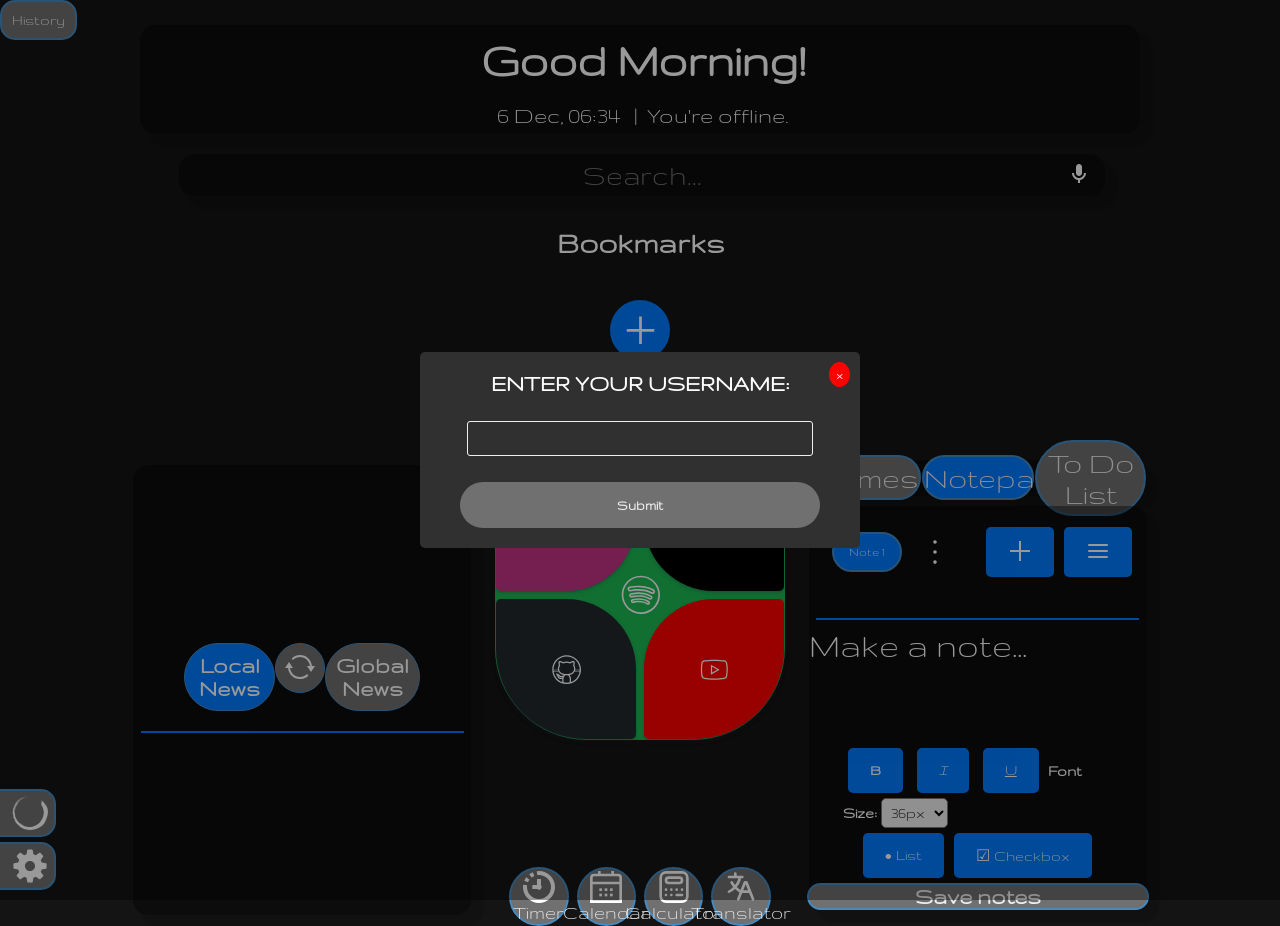
==== index.html @ cc47916b "feat: implement custom cursor configuration" ====
<!DOCTYPE html>
<html lang="en">
  <head>
    <meta charset="UTF-8" />
    <meta name="viewport" content="width=device-width, initial-scale=1.0" />
    <link rel="icon" type="image/x-icon" href="/img/home-favicon.png" />

    <link
      href="https://fonts.googleapis.com/css?family=Gruppo"
      rel="stylesheet"
    />
    <link
      href="https://fonts.googleapis.com/css?family=Chakra Petch"
      rel="stylesheet"
    />
    <link
      rel="stylesheet"
      href="https://cdnjs.cloudflare.com/ajax/libs/font-awesome/4.7.0/css/font-awesome.min.css"
    />

    <link rel="stylesheet" href="/style/style.css" />
    <link rel="stylesheet" href="/style/socialsstyle.css" />
    <link rel="stylesheet" href="/style/bookmarksstyle.css" />
    <link rel="stylesheet" href="style/notepadstyle.css" />
    <link rel="stylesheet" href="/style/settingsstyle.css" />
    <link rel="stylesheet" href="/style/gamestodolist.css">
    <link rel="stylesheet" id="themestylesheet" href="/themes/dark-mode.css" />

    <title>HomePage</title>
  </head>
  <body>
    <button id="recent-tabs-button">History</button>
    <ul id="recent-tabs-list"></ul>
    <!--<div id="particles-js"></div>!-->
    <div id="header-info">
      <div id="headerdiv">
        <h2 class="header" id="nameheader"></h2>
        <h2 class="header" id="greetingsheader"></h2>
      </div>

      <div id="infodiv">
        <div id="datediv">
          <p class="paragraph" id="date"></p>
          <p class="paragraph" id="hour"></p>
        </div>
        <div id="separatordiv">
          <p class="paragraph" id="separatorchar">|</p>
        </div>
        <div id="weatherdiv" class="offline">
          <p class="paragraph" id="temperature"></p>
          <p class="paragraph" id="city"></p>
          <a href="#" id="extendedWeatherLink" target="_blank" title="View Extended Forecast" class="weather-link">
            <svg xmlns="http://www.w3.org/2000/svg" viewBox="0 0 24 24" width="24px" height="24px" class="weather-icon">
              <path d="M13 3l3.293 3.293-7 7 1.414 1.414 7-7L21 11V3z"/>
              <path d="M19 19H5V5h7l-2-2H5c-1.103 0-2 .897-2 2v14c0 1.103.897 2 2 2h14c1.103 0 2-.897 2-2v-5l-2-2v7z"/>
            </svg>
          </a>
        </div>
        <div id="offlinediv" style="display: none">
          <p class="paragraph">You're offline.</p>
        </div>
      </div>
    </div>

    <div id="searchdiv">
      <form id="searchform">
        <input type="text" id="searchinput" placeholder="Search..." autocomplete="off">
        <button type="button" id="voiceSearchBtn" title="Search by voice">
          <svg xmlns="http://www.w3.org/2000/svg" viewBox="0 0 24 24" width="24" height="24">
            <path d="M12 14c1.66 0 3-1.34 3-3V5c0-1.66-1.34-3-3-3S9 3.34 9 5v6c0 1.66 1.34 3 3 3z"/>
            <path d="M17 11c0 2.76-2.24 5-5 5s-5-2.24-5-5H5c0 3.53 2.61 6.43 6 6.92V21h2v-3.08c3.39-.49 6-3.39 6-6.92h-2z"/>
          </svg>
        </button>
      </form>
    </div>

    <div id="bookmarksdiv" class="offline">
      <h1>Bookmarks</h1>
      <div id="bookmark-list"></div>

      <button id="add-button">
        <svg
          xmlns="http://www.w3.org/2000/svg"
          x="0px"
          y="0px"
          viewBox="0 0 24 24"
        >
          <path
            d="M 11 2 L 11 11 L 2 11 L 2 13 L 11 13 L 11 22 L 13 22 L 13 13 L 22 13 L 22 11 L 13 11 L 13 2 Z"
          ></path>
        </svg>
      </button>
    </div>

    <div id="content">
      <div id="allnews" class="offline">
        <div id="newsselection">
          <label id="localNewsLabel">
            <input
              value="value-1"
              name="value-radio"
              id="value-1"
              type="radio"
            />
            <span>Local News</span>
          </label>
          <button id="refreshNewsBtn">
            <svg
              xmlns="http://www.w3.org/2000/svg"
              x="0px"
              y="0px"
              width="30"
              height="30"
              viewBox="0 0 30 30"
            >
              <use xlink:href="/svg/newssvg/refresh.svg#refresh"></use>
            </svg>
          </button>
          <label id="globalNewsLabel">
            <input
              value="value-2"
              name="value-radio"
              id="value-2"
              type="radio"
            />
            <span>Global News</span>
          </label>
        </div>
        <hr />
        <div class="newsdivs" id="newsdiv"></div>
        <div class="newsdivs" id="worldnewsdiv"></div>
      </div>

      <div id="socials-apps">
        <div id="socialsdiv" class="offline">
          <div class="up">
            <button class="card1" id="card1" title="Instagram">
              <svg
                xmlns="http://www.w3.org/2000/svg"
                viewBox="0,0,48,48"
                width="30px"
                height="30px"
                class="instagram"
              >
                <use xlink:href="/svg/socialsvg/instagram.svg#instagram" />
              </svg>
            </button>
            <button class="card2" id="card2" title="Twitter">
              <svg
                xmlns="http://www.w3.org/2000/svg"
                xmlns:xlink="http://www.w3.org/1999/xlink"
                id="Layer_1"
                viewBox="0 0 24 24"
                width="30px"
                height="30px"
                class="twitter"
              >
                <use xlink:href="/svg/socialsvg/twitter.svg#twitter" />
              </svg>
            </button>
          </div>

          <button class="centerCard" id="centerCard" title="Spotify">
            <svg
              xmlns="http://www.w3.org/2000/svg"
              x="0px"
              y="0px"
              width="40px"
              height="40px"
              viewBox="0 0 50 50"
              class="spotify"
            >
              <use xlink:href="/svg/socialsvg/spotify.svg#spotify" />
            </svg>
          </button>

          <div class="down">
            <button class="card3" id="card3" title="Github">
              <svg
                xmlns="http://www.w3.org/2000/svg"
                viewBox="0 0 48 48"
                width="30px"
                height="30px"
                class="github"
              >
                <use xlink:href="/svg/socialsvg/github.svg#github" />
              </svg>
            </button>
            <button class="card4" id="card4" title="Youtube">
              <svg
                height="30px"
                width="30px"
                viewBox="0 0 48 48"
                xmlns="http://www.w3.org/2000/svg"
                class="youtube"
              >
                <use xlink:href="/svg/socialsvg/youtube.svg#youtube" />
              </svg>
            </button>
          </div>
        </div>

        <div id="appsdiv">
          <button id="timerBtn" title="Timer" class="appbutton">
            <svg
              height="32px"
              width="32px"
              xmlns="http://www.w3.org/2000/svg"
              viewBox="0 0 24 24"
              class="appsvg"
            >
              <use xlink:href="/svg/appsvg/timer.svg#timer" />
            </svg>
            Timer
          </button>
          <button id="calendarBtn" title="Calendar" class="appbutton">
            <svg
              height="32px"
              width="32px"
              xmlns="http://www.w3.org/2000/svg"
              viewBox="0 0 24 24"
              class="appsvg"
            >
              <use xlink:href="/svg/appsvg/calendar.svg#calendar" />
            </svg>
            Calendar
          </button>
          <button id="calculatorBtn" title="Calculator" class="appbutton">
            <svg
              height="32px"
              width="32px"
              xmlns="http://www.w3.org/2000/svg"
              viewBox="0 0 24 24"
              class="appsvg"
            >
              <use xlink:href="/svg/appsvg/calculator.svg#calculator" />
            </svg>
            Calculator
          </button>
          <button
            id="translatorBtn"
            title="Translator"
            class="appbutton offline"
          >
            <svg
              height="32px"
              width="32px"
              xmlns="http://www.w3.org/2000/svg"
              xmlns:xlink="http://www.w3.org/1999/xlink"
              viewBox="0 0 48 48"
              class="appsvg"
            >
              <use xlink:href="/svg/appsvg/translator.svg#translator" />
            </svg>
            Translator
          </button>
        </div>
      </div>

      <div id="gamesnotepadtodolist">
        <div id="navbar">
          <button id="nav-games-btn" class="button">Games</button>
          <button id="nav-notepad-btn" class="button">Notepad</button>
          <button id="nav-todolist-btn" class="button">To Do List</button>
        </div>

  <!-- Notepad Section (visible by default) -->
  <div id="notepaddiv">
    <div id="notepad-navbar">
      <div id="note-list"></div>
      <button id="add-note-btn">
        <svg
          xmlns="http://www.w3.org/2000/svg"
          x="0px"
          y="0px"
          viewBox="0 0 24 24"
          width="24"
          height="24"
        >
          <path
            d="M 11 2 L 11 11 L 2 11 L 2 13 L 11 13 L 11 22 L 13 22 L 13 13 L 22 13 L 22 11 L 13 11 L 13 2 Z"
          ></path>
        </svg>
      </button>
    </div>
    <hr />
    <div id="notepadarea" contenteditable="true" data-placeholder="Make a note..."></div>
    <div id="editor-buttons">
      <div id="basic-text-editor">
        <button id="notepadboldbtn"><strong>B</strong></button>
        <button id="notepaditalicbtn"><em>I</em></button>
        <button id="notepadunderlinebtn"><u>U</u></button>
        <label for="fontSize">Font Size:</label>
        <select id="fontSize">
          <option value="16px">16px</option>
          <option value="20px">20px</option>
          <option value="24px">24px</option>
          <option value="28px">28px</option>
          <option selected value="36px">36px</option>
          <option value="48px">48px</option>
        </select>
      </div>
      <div id="advanced-text-editor">
        <button id="notepadlistbtn">&#8226; List</button>
        <button id="notepadcheckbtn">☑ Checkbox</button>
      </div>
    </div>
    <div id="savenotesbtn">
      <div class="loader-container">
        <div class="loader"></div>
        <span>Save notes</span>
      </div>
    </div>
  </div>

  <!-- Game Section (hidden by default) -->
  <div id="gameselectdiv" style="display: none;">
    <h1>Games</h1>
    <div id="gameiconsgrid">
      <div class="gameicon" style="background-color: red; padding: 20px;">Game 1</div>
      <div class="gameicon" style="background-color: green; padding: 20px;">Game 2</div>
      <div class="gameicon" style="background-color: blue; padding: 20px;">Game 3</div>
      <div class="gameicon" style="background-color: yellow; padding: 20px;">Game 4</div>
    </div>
    <!-- <a href="steam://run/670290">Launch Dota 2</a> -->
  </div>

  <!-- To-Do List Section (hidden by default) -->
  <div id="todolistdiv" style="display: none;">
    <div id="todolistnav">
        <!-- Select to choose between lists -->
        <select id="listSelector"></select>
        <!-- Button to add a new list -->
        <button id="addListBtn">
          <svg xmlns="http://www.w3.org/2000/svg" x="0px" y="0px" viewBox="0 0 24 24" width="24" height="24">
            <path d="M 11 2 L 11 11 L 2 11 L 2 13 L 11 13 L 11 22 L 13 22 L 13 13 L 22 13 L 22 11 L 13 11 L 13 2 Z"></path>
          </svg>
        </button>
        <!-- Button to reorder lists -->
        <button id="reorderListBtn" class="reorder-btn">
          <svg xmlns="http://www.w3.org/2000/svg" width="24" height="24" viewBox="0 0 24 24" fill="none" stroke="currentColor" stroke-width="2" stroke-linecap="round" stroke-linejoin="round">
            <line x1="3" y1="12" x2="21" y2="12"></line>
            <line x1="3" y1="6" x2="21" y2="6"></line>
            <line x1="3" y1="18" x2="21" y2="18"></line>
          </svg>
        </button>
        <!-- Button to open list settings -->
        <button id="todoSettingsBtn">
          <svg viewBox="0 0 256 256" xmlns="http://www.w3.org/2000/svg" width="24" height="24">
            <path d="M140,128a12,12,0,1,1-12-12A12,12,0,0,1,140,128ZM128,72a12,12,0,1,0-12-12A12,12,0,0,0,128,72Zm0,112a12,12,0,1,0,12,12A12,12,0,0,0,128,184Z"></path>
          </svg>
        </button> 
    </div>
    <hr>
    <!-- Editable To-Do list -->
    <div id="todolist">
        <ul contenteditable="true" data-placeholder="Type a task and press Enter"></ul>
    </div>
    <!-- Button to save list to localStorage -->
    <button id="saveBtn">Save List</button>
  </div>
      </div>

    <div id="footer">
      <button id="settingsBtn">
        <a>Settings</a>
        <svg
          xmlns="http://www.w3.org/2000/svg"
          x="0px"
          y="0px"
          width="36px"
          height="36px"
          viewBox="0 0 50 50"
          class="settingssvg"
        >
          <use xlink:href="/svg/settingssvg/settings.svg#settings" />
        </svg>
      </button>

      <button id="focusmodeBtn">
        <a>Focus Mode</a>
        <svg
          xmlns="http://www.w3.org/2000/svg"
          width="36px"
          height="36px"
          viewBox="0 0 335.522 335.522"
          class="settingssvg"
        >
          <use xlink:href="/svg/settingssvg/zen.svg#zen" />
        </svg>
      </button>
    </div>



    <div id="socialsSitesList" style="display: none;">
      <h2>Choose a site</h2>
      <ul></ul>
    </div>
    <!--<script src="/cdn/particles.min.js"></script>
    <script src="/cdn/particles.js"></script>!-->

    <script src="/script/marked.min.js"></script>
    <script src="/winbox/winbox.bundle.min.js"></script>

    
    <script src="/script/settings.js"></script>
    <script src="script/background.js"></script>
    <script src="/script/offline.js"></script>
    <script src="/script/voice-search.js"></script>
    <script src="/script/date.js"></script>
    <script class="offlineScript" src="/script/weather.js"></script>
    <script src="/script/user.js"></script>
    <script class="offlineScript" src="/script/news.js"></script>
    <script src="/script/news-cat-change.js"></script>
    <script src="/script/socials.js"></script>
    <script src="/script/bookmarks.js"></script>
    <script src="/script/notepad.js"></script>
    <script src="/script/notepad-text-editor.js"></script>
    <script src="/script/gamesnotepadtodolist.js"></script>
    <script src="/script/backup.js"></script>
    <script src="/script/iframes.js"></script>
    <script src="/script/themes.js"></script>
    <script src="/script/focus/on.js"></script>
    <script src="/script/history.js"></script>
    <script src="/script/cursor.js"></script>

    
  </body>
</html>
---- style/style.css ----
body {
  margin: 0;
  display: flex;
  justify-content: center;
  align-items: center;
  flex-direction: column;
  width: 100%;
  height: 100%;
}

#particles-js {
  position: fixed;
  top: 0;
  left: 0;
  width: 100%;
  height: 100%;
  z-index: -1;
}

#recent-tabs-button {
  cursor: pointer;
  position: absolute;
  top: 0;
  left: 0;
  border: none;
  outline: none;
  padding: 10px;
  font-size: 16px;
  border-radius: 15px;
}

#recent-tabs-list {
  display: flex;
  flex-direction: column;
  gap: 10px;
  width: 18%;
  word-wrap: break-word;
  font-size: 24px;
  position: absolute;
  top: 40px;
  left: 0;
  list-style-type: none;
  padding: 0;
  margin: 15px;
  z-index: 9999;
}

#headerdiv {
  margin: 10px;
  display: flex;
  justify-content: center;
  align-items: center;
}

.header {
  font-size: 3rem;
  margin: 3px;
}

#username-modal {
  position: fixed;
  top: 0;
  left: 0;
  width: 100%;
  height: 100%;
  display: flex;
  justify-content: center;
  align-items: center;
  z-index: 9999;
  display: none;
}

#username-form-container {
  display: flex;
  flex-direction: column;
  justify-content: center;
  align-items: center;
  width: 80%;
  max-width: 400px;
  padding: 20px;
  border-radius: 5px;
  text-align: center;
  position: relative;
  box-shadow: none;
}

#username-form-container form {
  display: flex;
  justify-content: center;
  align-items: center;
  flex-direction: column;
  row-gap: 1rem;
  width: 90%;
}

#username-form-container input[type="text"] {
  outline: none;
  border: none;
  margin: 10px;
  width: 90%;
  padding: 10px;
  border-radius: 3px;
}

#username-form-container label {
  font-size: 1.5rem;
  text-transform: uppercase;
}

#username-close-button {
  position: absolute;
  top: 10px;
  right: 10px;
  font-size: 24px;
  cursor: pointer;
  border: none;
  border-radius: 50%;
}

#username-form #username-submit-button {
  padding: 1rem 0.75rem;
  width: 100%;
  display: flex;
  align-items: center;
  justify-content: center;
  gap: 0.5rem;
  border-radius: 3rem;
  border: none;
  cursor: pointer;
  transition: all 300ms;
  font-weight: 600;
  font-size: 0.9rem;
}

#username-form #username-submit-button:hover {
  cursor: pointer;
  transition: 0.5s ease;
}

#infodiv {
  display: flex;
  justify-content: center;
  align-items: center;
}

#datediv {
  display: flex;
  justify-content: center;
  align-items: center;
  margin: 5px;
}

#separatordiv {
  display: flex;
  justify-content: center;
  align-items: center;
  margin: 5px;
}

#weatherdiv {
  display: flex;
  justify-content: center;
  align-items: center;
  margin: 5px;
}

.paragraph {
  margin: 2px;
  font-size: 1.5rem;
}

.weather-link {
  display: inline-flex;
  align-items: center;
  justify-content: center;
  width: 30px;
  height: 30px;
  margin-left: 10px;
  border-radius: 50%;
  transition: background-color 0.3s ease;
}

.weather-link:hover {
  background-color: rgba(255, 255, 255, 0.2);
}

#header-info {
  min-width: 1000px;
  border-radius: 15px;
  margin-top: 25px;
}

#searchdiv {
  display: flex;
  justify-content: center;
  align-items: center;
  margin-top: 20px;
  width: 80%;
}

#searchform {
  position: relative;
  width: 90%;
  max-width: 1000px;
}

#searchinput {
  width: 100%;
  border: none;
  border-radius: 15px;
  height: 5vh;
  max-height: 40px;
  font-size: 30px;
  text-align: center;
  transition: all 0.3s ease;
  box-shadow: 0 2px 5px rgba(0, 0, 0, 0.1);
}

#searchinput:focus {
  outline: none;
  box-shadow: 0 4px 10px rgba(0, 0, 0, 0.1);
}

#voiceSearchBtn {
  position: absolute;
  right: 10px;
  top: 50%;
  transform: translateY(-50%);
  background: none;
  border: none;
  cursor: pointer;
  padding: 0;
  z-index: 1;
  transition: all 0.3s ease;
}

#voiceSearchBtn svg {
  transition: fill 0.3s ease;
  width: 24px;
  height: 24px;
}

#voiceSearchBtn:hover svg {
  transform: scale(1.1);
}

#voiceSearchBtn.listening svg {
  fill: #ff4081;
  animation: pulse 1.5s infinite;
}

@keyframes pulse {
  0% {
    transform: scale(1);
  }
  50% {
    transform: scale(1.1);
  }
  100% {
    transform: scale(1);
  }
}

@media (max-width: 768px) {
  #searchinput {
    font-size: 20px;
    padding: 8px 40px 8px 15px;
  }

  #voiceSearchBtn svg {
    width: 20px;
    height: 20px;
  }
}

#bookmarksdiv {
  margin-top: 10px;
  width: 60vw;
  display: flex;
  justify-content: center;
  align-items: center;
  flex-direction: column;
}

#allnews {
  display: flex;
  flex-direction: column;
  justify-content: center;
  align-items: center;
  border-radius: 15px;
  margin-top: 10px;
  height: 100%;
  width: 33%;
}

#newsselection {
  display: flex;
  justify-content: space-between;
  font-size: 1.5rem;
  width: 70%;
  padding-top: 15px;
}

#newsselection label {
  flex: 1;
  text-align: center;
  padding: 10px;
  cursor: pointer;
  position: relative;
  transition: background-color 0.3s ease;
  border-radius: 50px;
}

#newsselection input[type="radio"] {
  display: none;
}

#refreshNewsBtn {
  width: 50px;
  height: 50px;
  border-radius: 50px;
  cursor: pointer;
  outline: none;
  border: none;
}

#worldnewsdiv {
  display: none;
}

.newsdivs {
  flex-direction: column;
  justify-content: flex-start;
  align-items: flex-start;
  margin-top: 10px;
  width: 100%;
  overflow-y: auto;
  --sb-size: 10px;
}

.newsdivs::-webkit-scrollbar {
  width: var(--sb-size);
}

.newsdivs::-webkit-scrollbar-track {
  border-radius: 10px;
}

.newsdivs::-webkit-scrollbar-thumb {
  border-radius: 10px;
}

.newstile {
  width: 100%;
  transition: background-color 0.3s ease;
  display: flex;
  justify-content: flex-start;
  align-items: flex-start;
  flex-direction: column;
  margin-top: 2px;
  margin-bottom: 2px;
}

.newstile a {
  text-decoration: none;
  text-wrap: wrap;
  padding-left: 15px;
  padding-right: 15px;
}

.articleImg {
  width: 50%;
  height: auto;
  float: left;
  margin-right: 5px;
  margin-bottom: 5px;
  padding-left: 15px;
}

hr {
  margin-top: 20px;
  width: 95%;
}

#content {
  margin-top: 5rem;
  display: flex;
  justify-content: center;
  align-items: center;
  height: 50vh;
  width: 80vw;
}

#socials-apps {
  display: flex;
  flex-direction: column;
  justify-content: center;
  align-items: center;
  height: 100%;
  width: 33%;
}

#socialsdiv {
  display: flex;
  flex-direction: column;
  justify-content: center;
  align-items: center;
  margin-bottom: 15vh;
  gap: 0.5em;
  width: 100%;
  height: 75%;
}

#appsdiv {
  display: flex;
  justify-content: center;
  align-items: center;
  width: 80%;
  height: 10%;
  column-gap: 0.5em;
  border-radius: 20px;
}

.appbutton {
  width: 22%;
  aspect-ratio: 1;
  font-size: 20px;
  border: none;
  outline: none;
  cursor: pointer;
  display: flex;
  flex-direction: column;
  justify-content: center;
  align-items: center;
  border-radius: 50%;
}

.AppFrame {
  position: fixed;
  z-index: 9999;
  width: 100%;
  height: 100%;
  top: 0;
  left: 0;
  display: flex;
  justify-content: center;
  align-items: center;
  background-color: rgba(0, 0, 0, 0.7);
}

.AppFrame button {
  position: fixed;
  top: 20px;
  right: 20px;
  width: 50px;
  aspect-ratio: 1;
  border-radius: 50%;
  outline: none;
  border: none;
  cursor: pointer;
  font-size: 48px;
  text-align: center;
  background-color: red;
  color: white;
}

.AppFrame iframe {
  width: 900px;
  aspect-ratio: 1;
}

#gamesnotepadtodolist {
  display: flex;
  justify-content: center;
  align-items: center;
  flex-direction: column;
  height: 100%;
  width: 33%;
}

#gamesnotepadtodolist > #navbar {
  display: flex;
  width: 100%;
  justify-content: space-around;
  align-items: center;
  margin-bottom: 10px;
  height: 8%;
  border-radius: 15px;
}

#gamesnotepadtodolist > #navbar .button {
  min-height: 90%;
  width: 33%;
  font-size: 2em;
  border-radius: 40px;
  padding: 5px 0px;
}

#gamesnotepadtodolist > #navbar .button:hover {
  cursor: pointer;
}

#gameselectdiv {
  display: flex;
  flex-direction: column;
  justify-content: center;
  align-items: center;
  border-radius: 15px;
  margin-top: 10px;
  height: 92%;
  width: 100%;
}

#gameselectdiv #gameiconsgrid {
  width: 100%;
  height: 100%;
  display: grid;
  grid-template-columns: repeat(2, minmax(150px, 2fr));
  grid-template-rows: repeat(2, minmax(150px, 2fr));
}

#gameselectdiv #gameiconsgrid .gameicon {
  display: flex;
  justify-content: center;
  align-items: center;
}

#notepaddiv {
  display: flex;
  flex-direction: column;
  justify-content: space-between;
  align-items: center;
  border-radius: 15px;
  height: 92%;
  width: 100%;
}

#notepadarea {
  width: 100%;
  height: 100%;
  border: none;
  font-size: 36px;
  resize: none;
  border-radius: 20px;
  overflow: auto;
  --sb-size: 10px;
  cursor: auto;
}

#notepadarea:focus {
  outline: none;
}

#notepadarea:placeholder-shown {
  font-style: italic;
}

#notepadarea::-webkit-scrollbar {
  width: var(--sb-size);
}

#notepadarea::-webkit-scrollbar-track {
  border-radius: 10px;
}

#notepadarea::-webkit-scrollbar-thumb {
  border-radius: 10px;
}

#savenotesbtn {
  width: 100%;
  height: 10%;
  max-height: 60px;
  display: flex;
  align-items: center;
  justify-content: center;
  gap: 0.5rem;
  border-radius: 3rem;
  border: none;
  cursor: pointer;
  transition: all 300ms;
  font-weight: 600;
  font-size: 1.5rem;
}

#savenotesbtn:hover {
  cursor: pointer;
  transition: 0.5s ease;
}

.loader-container {
  width: 100%;
  height: 100%;
  border-radius: 3rem;
  display: flex;
  align-items: center;
  justify-content: center;
  gap: 0.5rem;
}

#todolistdiv {
  display: flex;
  flex-direction: column;
  justify-content: center;
  align-items: center;
  border-radius: 15px;
  margin-top: 10px;
  height: 92%;
  width: 100%;
}

#footer {
  display: flex;
  justify-content: center;
  align-items: center;
  gap: 15px;
  margin-top: 3rem;
}

#settingsBtn {
  position: absolute;
  bottom: 0;
  left: -164px;
  margin-bottom: 10px;
  transition: left 0.5s ease;
  font-size: 1.5rem;
  cursor: pointer;
  outline: none;
  min-width: 220px;
  height: 48px;
  display: flex;
  justify-content: space-between;
  align-items: center;
  gap: 20px;
  border-radius: 15px;
}

#settingsBtn:hover {
  left: 0;
  transition-delay: 0.15s;
}

#settingsBtn:hover:after {
  content: "";
  position: fixed;
  top: 0;
  right: 0;
  bottom: 0;
  left: 0;
  background: transparent;
  z-index: -1;
}

#settingsBtn:active {
  left: -164px;
  transition-delay: 2s;
}

#focusmodeBtn {
  position: absolute;
  bottom: 63px;
  left: -164px;
  transition: left 0.5s ease;
  font-size: 1.5rem;
  cursor: pointer;
  outline: none;
  min-width: 220px;
  height: 48px;
  display: flex;
  justify-content: space-between;
  align-items: center;
  gap: 20px;
  border-radius: 15px;
}

#focusmodeBtn:hover {
  left: 0;
  transition-delay: 0.15s;
}

#focusmodeBtn:hover:after {
  content: "";
  position: fixed;
  top: 0;
  right: 0;
  bottom: 0;
  left: 0;
  background: transparent;
  z-index: -1;
}

#focusmodeBtn:active {
  left: -164px;
  transition-delay: 2s;
}

.downloadBackupButton {
  border: none;
  outline: none;
  cursor: pointer;
  margin: 15px;
  position: absolute;
  top: 0;
  right: 0;
  padding: 15px;
  font-size: 24px;
  border-radius: 15px;
}

#custom-cursor {
  position: fixed;
  pointer-events: none;
  z-index: 10000;
  display: none;
  transform: translate(0px, 0px); /* Anchor point at top-left */
}

#custom-cursor img {
  width: 100%;
  height: 100%;
  display: block;
}

body.custom-cursor-active,
body.custom-cursor-active * {
  cursor: none !important;
}
---- style/socialsstyle.css ----
.up,
.down {
  display: flex;
  flex-direction: row;
  gap: 0.5em;
}

/* Shared Card Styles */
.card1,
.card2,
.card3,
.card4 {
  width: 140px;
  height: 140px;
  outline: none;
  border: none;
  padding: 0;
  box-shadow: rgba(50, 50, 93, 0.25) 0px 2px 5px -1px,
    rgba(0, 0, 0, 0.3) 0px 1px 3px -1px;
  transition: 0.2s ease-in-out;
  z-index: 2;
  display: flex;
  justify-content: center;
  align-items: center;
}

/* Specific Border Radius */
.card1 {
  border-radius: 90px 5px 50% 5px;
}

.card2 {
  border-radius: 5px 90px 5px 50%;
}

.card3 {
  border-radius: 5px 50% 5px 90px;
}

.card4 {
  border-radius: 50% 5px 90px 5px;
}

/* Common SVG Styling for Social Cards */
.card1 svg,
.card2 svg,
.card3 svg,
.card4 svg {
  margin: 0;
  fill: white;
}

/* Specific Fix for Top-Right Tile Visual Alignment */
.card2 svg {
  transform: translate(-0.6em, 0.6em);
}

/* Hover Scaling */
.card1:hover,
.card2:hover,
.card3:hover,
.card4:hover {
  cursor: pointer;
  scale: 1.1;
}

/* Central Spotify Card */
.centerCard {
  width: 290px;
  height: 290px;
  outline: none;
  border: none;
  box-shadow: rgba(50, 50, 93, 0.25) 0px 2px 5px -1px,
    rgba(0, 0, 0, 0.3) 0px 1px 3px -1px;
  transition: 0.2s ease-in-out;
  position: absolute;
  border-radius: 92px;
}

.centerCard svg {
  fill: white;
}

.centerCard:hover {
  cursor: pointer;
  scale: 1.05;
}
---- style/bookmarksstyle.css ----
#add-button {
  display: flex;
  justify-content: center;
  align-items: center;
  font-size: 2rem;
  border: none;
  border-radius: 50%;
  width: 60px;
  height: 60px;
  cursor: pointer;
  margin-bottom: 20px;
}

#add-button > svg {
  width: 75%;
  height: 75%;
}

#add-button:hover {
  transition: 0.5s ease;
}

#bookmark-modal {
  width: 100%;
  height: 100%;
  justify-content: center;
  align-items: center;
  z-index: 9999;
}

#bookmark-form-container {
  display: flex;
  flex-direction: column;
  justify-content: center;
  align-items: center;
  width: 100%;
  height: 100%;
  text-align: center;
  position: relative;
  box-shadow: none;
  font-size: 1.5rem;
}

input[type="color"] {
  outline: none;
  border: none;
  aspect-ratio: 1/1;
  border-radius: 50%;
  margin: 10px;
  padding: 0;
  background-color: transparent;
  width: 15%;
  height: auto;
  cursor: pointer;
}

#bookmarkcolor::-webkit-color-swatch {
  border-radius: 50%;
}

#bookmarkcolor::-moz-color-swatch {
  border-radius: 50%;
}

input[type="text"]:focus {
  outline: none;
}

#bookmark-form input[type="text"] {
  margin: 10px;
  width: 90%;
  padding: 10px 0px;
  border-radius: 3px;
}

#bookmark-form label {
  text-transform: uppercase;
}

#bookmark-form #submit {
  padding: 1rem 0.75rem;
  width: 100%;
  display: flex;
  align-items: center;
  justify-content: center;
  gap: 0.5rem;
  border-radius: 3rem;
  border: none;
  cursor: pointer;
  transition: all 300ms;
  font-weight: 600;
  font-size: 0.9rem;
}

#bookmark-form #submit:hover {
  cursor: pointer;
  transition: 0.5s ease;
}

#bookmark-list {
  font-size: 1.5rem;
  display: flex;
  justify-content: center;
  align-items: center;
  flex-wrap: wrap;
  padding: 10px;
}

.bookmark-element {
  display: flex;
  justify-content: center;
  align-items: center;
  margin-bottom: 10px;
  margin-left: 3px;
  margin-right: 3px;
  padding: 10px;
  border-radius: 15px;
}

.settingsbtn {
  border-radius: 50%;
  border: none;
  display: flex;
  place-items: center;
  background-color: transparent;
  cursor: pointer;
}

.settingsbtn > svg {
  border-radius: inherit;
  padding: 0.5rem;
  width: 38px;
  height: 38px;
}

#settings-close-button {
  position: absolute;
  top: 10px;
  right: 10px;
  font-size: 24px;
  cursor: pointer;
  border: none;
  border-radius: 50%;
}

#settings-modal {
  position: fixed;
  top: 0;
  left: 0;
  width: 100%;
  height: 100%;
  display: flex;
  justify-content: center;
  align-items: center;
  z-index: 9999;
  display: none;
}

#settings-form-container {
  display: flex;
  flex-direction: column;
  justify-content: center;
  align-items: center;
  width: 100%;
  height: 100%;
  text-align: center;
  position: relative;
  box-shadow: none;
}

#new-bookmarkcolor {
  outline: none;
  border: none;
  aspect-ratio: 1/1;
  border-radius: 50%;
  margin: 10px;
  padding: 0;
  background-color: transparent;
  width: 15%;
  height: auto;
}

#new-bookmarkcolor::-webkit-color-swatch {
  border-radius: 50%;
}

#new-bookmarkcolor::-moz-color-swatch {
  border-radius: 50%;
}

#settings-form-container form {
  display: flex;
  justify-content: center;
  align-items: center;
  flex-direction: column;
}

#settings-form {
  width: 80%;
}

#settings-form input[type="text"] {
  margin: 10px;
  width: 90%;
  padding: 10px;
  border-radius: 3px;
}

#settings-form label {
  text-transform: uppercase;
}

#settings-form #submit {
  padding: 1rem 0.75rem;
  width: 100%;
  display: flex;
  align-items: center;
  justify-content: center;
  gap: 0.5rem;
  border-radius: 3rem;
  border: none;
  cursor: pointer;
  transition: all 300ms;
  font-weight: 600;
  font-size: 0.9rem;
}

#settings-form #submit:hover {
  cursor: pointer;
  transition: 0.5s ease;
}

#delete-settings {
  margin-top: 5px;
  width: 150px;
  height: 50px;
  cursor: pointer;
  display: flex !important;
  justify-self: center;
  align-self: center;
  align-items: center;
  border: none;
  border-radius: 5px;
}

#delete-settings,
button span {
  transition: 200ms;
}

#delete-settings .text {
  transform: translateX(35px);
  font-weight: bold;
}

#delete-settings .icon {
  position: absolute;
  transform: translateX(110px);
  height: 40px;
  width: 40px;
  display: flex;
  align-items: center;
  justify-content: center;
}

#delete-settings svg {
  width: 15px;
}

#delete-settings:hover .icon {
  width: 150px;
  border-left: none;
  transform: translateX(0);
}

#delete-settings:focus {
  outline: none;
}

#delete-settings:active .icon svg {
  transform: scale(0.8);
}
---- style/notepadstyle.css ----
#editor-buttons {
  width: 80%;
  display: flex;
  justify-content: center;
  align-items: center;
  flex-direction: column;
}

#editor-buttons button {
  min-height: 45px;
  padding: 10px 20px;
  font-size: 16px;
  border-radius: 5px;
  cursor: pointer;
  margin: 5px;
  transition: background-color 0.3s ease, color 0.3s ease;
}

label {
  font-weight: bold;
}

#fontSize {
  font-size: 16px;
  padding: 5px;
  border-radius: 5px;
  cursor: pointer;
  transition: border-color 0.3s ease;
}

#advanced-text-editor {
  display: flex;
  justify-content: center;
  align-items: center;
}

#notepad-navbar {
  padding: 10px 0px;
  display: flex;
  justify-content: center;
  align-items: center;
  width: 100%;
}

#note-list {
  display: flex;
  align-items: center;
  overflow-x: auto;
  margin: 8px;
  --sb-size: 8px;
}

#note-list > div {
  margin-left: 5px;
  margin-right: 5px;
  display: flex;
  justify-content: center;
  align-items: center;
}

.switchnote {
  border-radius: 40px;
  cursor: pointer;
  width: 70px;
  height: 40px;
  outline: none;
  border: none;
}

#add-note-btn {
  border: none;
  padding: 10px 20px;
  border-radius: 5px;
  cursor: pointer;
  transition: background-color 0.3s ease;
  height: 50px;
  margin-left: 5px;
  margin-right: 5px;
}

#note-list::-webkit-scrollbar {
  width: var(--sb-size);
}

#note-list::-webkit-scrollbar-track {
  border-radius: 10px;
}

#note-list::-webkit-scrollbar-thumb {
  border-radius: 10px;
}

#note-settings-modal {
  position: fixed;
  top: 0;
  left: 0;
  width: 100%;
  height: 100%;
  display: flex;
  justify-content: center;
  align-items: center;
  z-index: 9999;
}

#note-settings-form-container {
  display: flex;
  flex-direction: column;
  justify-content: center;
  align-items: center;
  width: 100%;
  height: 100%;
  text-align: center;
  position: relative;
  box-shadow: none;
}

#note-settings-form-container form {
  display: flex;
  justify-content: center;
  align-items: center;
  flex-direction: column;
  row-gap: 1rem;
  width: 90%;
}

#note-settings-form-container input[type="text"] {
  outline: none;
  border: none;
  margin: 10px;
  width: 90%;
  padding: 10px;
  border-radius: 3px;
}

#note-settings-form-container label {
  text-transform: uppercase;
}

#note-settings-close-button {
  position: absolute;
  top: 10px;
  right: 10px;
  font-size: 24px;
  cursor: pointer;
  border: none;
  border-radius: 50%;
}

#note-settings-form #rename-note {
  padding: 1rem 0.75rem;
  width: 70%;
  display: flex;
  align-items: center;
  justify-content: center;
  gap: 0.5rem;
  border-radius: 3rem;
  border: none;
  cursor: pointer;
  transition: all 300ms;
  font-weight: 600;
  font-size: 0.9rem;
}

#note-settings-form #rename-note:hover {
  cursor: pointer;
  transition: 0.5s ease;
}

#note-settings-form #download-note {
  padding: 1rem 0.75rem;
  width: 70%;
  display: flex;
  align-items: center;
  justify-content: center;
  gap: 0.5rem;
  border-radius: 3rem;
  border: none;
  cursor: pointer;
  transition: all 300ms;
  font-weight: 600;
  font-size: 0.9rem;
}

#note-settings-form #download-note:hover {
  cursor: pointer;
  transition: 0.5s ease;
}

#note-settings-form #delete-note {
  margin-top: 5px;
  width: 150px;
  height: 50px;
  cursor: pointer;
  display: flex !important;
  justify-self: center;
  align-self: center;
  align-items: center;
  border: none;
  border-radius: 5px;
}

#note-settings-form #delete-note,
button span {
  transition: 200ms;
}

#note-settings-form #delete-note .text {
  transform: translateX(35px);
  font-weight: bold;
}

#note-settings-form #delete-note .icon {
  position: absolute;
  transform: translateX(110px);
  height: 40px;
  width: 40px;
  display: flex;
  align-items: center;
  justify-content: center;
}

#note-settings-form #delete-note svg {
  width: 15px;
}

#note-settings-form #delete-note:hover .icon {
  width: 150px;
  border-left: none;
  transform: translateX(0);
}

#note-settings-form #delete-note:focus {
  outline: none;
}

#note-settings-form #delete-note:active .icon svg {
  transform: scale(0.8);
}

.reorder-btn {
  border: none;
  padding: 10px 20px;
  border-radius: 5px;
  cursor: pointer;
  transition: background-color 0.3s ease;
  height: 50px;
  margin-left: 5px;
  margin-right: 5px;
}

#reorder-modal {
  width: 100%;
  height: 100%;
  display: flex;
  justify-content: center;
  align-items: center;
}

#reorder-modal #note-settings-form-container {
  display: flex;
  flex-direction: column;
  justify-content: flex-start;
  align-items: center;
  padding: 20px;
  box-sizing: border-box;
}

#reorder-modal h3 {
  margin-bottom: 20px;
}

#reorder-list {
  list-style-type: none;
  padding: 0;
  width: 100%;
  overflow-y: auto;
  margin-bottom: 20px;
}

#reorder-list li {
  display: flex;
  justify-content: space-between;
  align-items: center;
  padding: 10px;
  margin-bottom: 10px;
  background-color: rgba(255, 255, 255, 0.1);
  border-radius: 5px;
}

#reorder-list .note-title {
  flex-grow: 1;
}

#reorder-list button {
  background: none;
  border: none;
  font-size: 18px;
  cursor: pointer;
  padding: 0 5px;
}

#reorder-list button:disabled {
  opacity: 0.5;
  cursor: not-allowed;
}

#save-order {
  padding: 10px 20px;
  border: none;
  border-radius: 5px;
  cursor: pointer;
  font-weight: bold;
  transition: background-color 0.3s ease;
}

#save-order:hover {
  opacity: 0.8;
}
---- style/settingsstyle.css ----
/* WinBox Body Override to prevent grey background */
.wb-body {
  background: transparent;
}

.wb-body::-webkit-scrollbar {
  width: 10px;
}

.wb-body::-webkit-scrollbar-track {
  background: var(--sb-track-color);
  border-radius: 10px;
}

.wb-body::-webkit-scrollbar-thumb {
  background: var(--sb-thumb-color);
  border-radius: 10px;
}

#general-settings {
  width: 100%;
  display: flex;
  justify-content: center;
  background-color: transparent;
}

#general-settings-form {
  display: grid;
  grid-template-columns: repeat(3, 1fr);
  gap: 20px;
  width: 100%;
  overflow-y: visible;
  margin-top: 0;
  padding: 10px;
  --sb-size: 10px;
}

#general-settings-form::-webkit-scrollbar {
  width: var(--sb-size);
}

#general-settings-form::-webkit-scrollbar-track {
  border-radius: 10px;
}

#general-settings-form::-webkit-scrollbar-thumb {
  border-radius: 10px;
}

#general-settings-close-button {
  position: absolute;
  top: 0;
  right: 0;
  font-size: 2rem;
  text-align: center;
  cursor: pointer;
  border: none;
  padding: 0;
  width: 3%;
  aspect-ratio: 1/1;
  border-radius: 50%;
}

.social-tile {
  margin: 5px;
  padding: 10px;
  border: 1px solid #ccc;
  border-radius: 5px;
  cursor: pointer;
}

#socialsSitesList ul {
  list-style-type: none;
  padding: 0;
}

#socialsSitesList li {
  margin: 5px 0;
  padding: 5px;
  border: 1px solid #ccc;
  border-radius: 3px;
  cursor: pointer;
}

.settings-tile {
  padding: 20px;
  display: flex;
  flex-direction: column;
  align-items: center;
}

.settings-tile label {
  margin-bottom: 5px;
  display: block;
  width: 100%;
  text-align: left;
  font-size: 1.2em;
}

.settings-tile input[type="text"],
.settings-tile input[type="file"] {
  width: 100%;
  padding: 12px;
  border-radius: 3px;
  font-size: 1.2em;
  border: none;
  outline: none;
}

.settings-tile button {
  border: none;
  outline: none;
  cursor: pointer;
  width: 60%;
  font-size: 1.2em;
  padding: 12px 20px;
  border-radius: 5px;
  margin: 5px 0;
  text-decoration: none;
  font-weight: bold;
}

#usernameChangeEl > #changeUsername {
  width: 33.33%;
}

#backgroundSelection > #change-theme-button {
  width: 33.33%;
}

#backgroundSelection > #random-theme-background-button {
  width: 33.33%;
}

.settings-tile input[type="file"] {
  display: none;
}

.settings-tile label[for="import-bookmarks-input"],
.settings-tile label[for="import-notes-input"],
.settings-tile label[for="import-all-data-input"] {
  border: none;
  outline: none;
  cursor: pointer;
  width: 60%;
  text-align: center;
  font-size: 1.2em;
  padding: 12px 0px;
  border-radius: 5px;
  margin: 5px 0;
  text-decoration: none;
  font-weight: bold;
}

.miniBg {
  cursor: pointer;
  width: 90px;
  height: 50px;
  border-radius: 5px;
  margin: 5px;
  background-size: cover;
  background-position: center;
}

#backgroundImagesContainer {
  display: grid;
  grid-template-columns: repeat(auto-fill, minmax(90px, 1fr));
  gap: 10px;
  width: 1000px;
}

#backgroundSelection > label {
  margin: 10px;
  text-align: center;
}

#usernameChangeEl {
  position: relative;
  grid-column: span 3;
}

#searchEngineChangeEl {
  grid-column: span 3;
}

#searchEngineChangeEl select {
  width: 100%;
  padding: 12px;
  margin: 5px 0;
  border-radius: 5px;
  font-size: 1.2em;
  outline: none;
  cursor: pointer;
  appearance: none;
  -webkit-appearance: none;
  -moz-appearance: none;
  background-image: url("data:image/svg+xml;charset=US-ASCII,%3Csvg%20xmlns%3D%22http%3A%2F%2Fwww.w3.org%2F2000%2Fsvg%22%20width%3D%22292.4%22%20height%3D%22292.4%22%3E%3Cpath%20fill%3D%22%23007CB2%22%20d%3D%22M287%2069.4a17.6%2017.6%200%200%200-13-5.4H18.4c-5%200-9.3%201.8-12.9%205.4A17.6%2017.6%200%200%200%200%2082.2c0%205%201.8%209.3%205.4%2012.9l128%20127.9c3.6%203.6%207.8%205.4%2012.8%205.4s9.2-1.8%2012.8-5.4L287%2095c3.5-3.5%205.4-7.8%205.4-12.8%200-5-1.9-9.2-5.5-12.8z%22%2F%3E%3C%2Fsvg%3E");
  background-repeat: no-repeat;
  background-position: right 12px top 50%;
  background-size: 12px auto;
  padding-right: 30px;
}

#backgroundSelection {
  grid-column: span 3;
}

#theme-settings {
  display: flex;
  flex-direction: column;
  align-items: center;
  justify-content: center;
  height: 100%;
  width: 100%;
  overflow-y: auto;
}

#theme-settings #theme-list {
  display: grid;
  grid-template-columns: repeat(auto-fill, minmax(200px, 1fr));
  gap: 20px;
  width: 90%;
  max-width: 1200px;
  padding: 20px;
  justify-items: center;
}

.theme-preview-card {
  background: rgba(255, 255, 255, 0.05);
  border: 1px solid rgba(255, 255, 255, 0.1);
  border-radius: 10px;
  padding: 10px;
  cursor: pointer;
  transition:
    transform 0.2s,
    box-shadow 0.2s;
  display: flex;
  flex-direction: column;
  align-items: center;
  gap: 10px;
  width: 100%;
  max-width: 300px;
}

.theme-preview-card:hover {
  transform: translateY(-5px);
  box-shadow: 0 5px 15px rgba(0, 0, 0, 0.3);
  background: rgba(255, 255, 255, 0.1);
}

.theme-preview-card.active-theme {
  border: 2px solid var(--button-background);
  box-shadow: 0 0 10px var(--button-background);
}

.preview-mini-ui {
  width: 100%;
  aspect-ratio: 16/9;
  border-radius: 6px;
  position: relative;
  overflow: hidden;
  box-shadow: inset 0 0 10px rgba(0, 0, 0, 0.3);
  display: flex;
  flex-direction: column;
  justify-content: space-between;
  padding: 0;
}

.preview-header-bar {
  width: 100%;
  height: 20%;
  border-bottom: 1px solid rgba(255, 255, 255, 0.1);
  display: flex;
  align-items: center;
  justify-content: center;
}

.preview-mini-date {
  font-size: 0.6rem;
  opacity: 0.8;
  font-weight: bold;
}

.preview-body {
  flex: 1;
  display: flex;
  flex-direction: column;
  align-items: center;
  justify-content: space-evenly;
  padding: 5px;
  width: 100%;
}

.preview-search-bar {
  width: 70%;
  height: 15px;
  border-radius: 10px;
  display: flex;
  align-items: center;
  justify-content: center;
  padding: 2px;
}

.preview-search-input {
  width: 90%;
  height: 80%;
  border-radius: 5px;
  opacity: 0.8;
}

.preview-icons-row {
  display: flex;
  gap: 8px;
  align-items: center;
}

.preview-icon {
  width: 20px;
  height: 20px;
}

.preview-icon.round {
  border-radius: 50%;
}

.preview-icon.center {
  width: 25px;
  height: 25px;
  border-radius: 50%;
}

.preview-apps-row {
  display: flex;
  gap: 5px;
}

.preview-app-btn {
  width: 30px;
  height: 10px;
  border-radius: 2px;
  font-size: 0.4rem;
  display: flex;
  align-items: center;
  justify-content: center;
  overflow: hidden;
}

.preview-action-btn {
  position: absolute;
  bottom: 5px;
  right: 5px;
  width: 15px;
  height: 15px;
  border-radius: 50%;
  box-shadow: 0 2px 5px rgba(0, 0, 0, 0.2);
}

.theme-name {
  font-size: 1.2rem;
  font-weight: bold;
}

/* Socials configuration in settings modal */

#socialsTilesContainer {
  display: flex;
  flex-direction: column;
  gap: 6px;
}

.social-settings-row {
  display: flex;
  align-items: center;
  justify-content: space-between;
  gap: 8px;
  padding: 4px 0;
}

.social-settings-label {
  font-weight: 500;
}

/* dropdown with sites – positioned inside socials tile */
#socialsSitesList {
  position: absolute;
  top: 10px;
  right: 10px;
  background-color: var(--form-container-background);
  color: var(--font-color);
  padding: 8px 12px;
  border-radius: 8px;
  z-index: 99999;
  box-shadow: 0 4px 10px rgba(0, 0, 0, 0.4);
  max-height: 450px;
  overflow-y: auto;
}

#socialsSitesList::-webkit-scrollbar {
  width: 10px;
}

#socialsSitesList::-webkit-scrollbar-track {
  background: var(--sb-track-color);
  border-radius: 10px;
}

#socialsSitesList::-webkit-scrollbar-thumb {
  background: var(--sb-thumb-color);
  border-radius: 10px;
}

#socialsSitesList h2 {
  margin: 0 0 10px 0;
  font-size: 1.4em;
  text-align: center;
  border-bottom: 2px solid rgba(255, 255, 255, 0.1);
  padding-bottom: 5px;
}

#socialsSitesList ul {
  list-style: none;
  margin: 0;
  padding: 0;
  display: grid;
  grid-template-columns: 1fr 1fr;
  gap: 5px;
}

#socialsSitesList li {
  cursor: pointer;
  padding: 12px;
  font-size: 1.3em;
  border-bottom: none;
  border-radius: 5px;
  text-align: center;
  transition: background-color 0.2s;
  border: 1px solid rgba(255, 255, 255, 0.05);
}

#socialsSitesList li:hover {
  text-decoration: none;
  background-color: var(--submit-button-hover-background);
  color: var(--font-color);
  border-color: transparent;
}

#socialsPreviewHost {
  display: flex;
  justify-content: center;
  padding: 10px 0;
}

#socialsPreviewHost .socials-preview-clone {
  transform: scale(0.9);
  transform-origin: top center;
  /* Restore layout from #socialsdiv */
  display: flex;
  flex-direction: column;
  justify-content: center;
  align-items: center;
  gap: 0.5em;
  position: relative;
}

/* Standalone styles for #socialsEdit mimicking .settings-tile but without button overrides */
#socialsEdit {
  grid-column: span 3;
  padding: 20px;
  display: flex;
  flex-direction: column;
  align-items: center;
  position: relative;
}

.editing-social-tile {
  box-shadow: 0 0 10px 2px rgba(255, 255, 255, 0.8) !important;
  border: 2px solid white !important;
}

#cursor-about-container {
  grid-column: span 3;
  display: flex;
  gap: 20px;
  width: 100%;
}

#cursorSettingsTile {
  flex: 2;
  border: 2px solid rgba(255, 255, 255, 0.2);
  border-radius: 20px;
}

#aboutSettingsTile {
  flex: 1;
  border: 2px solid rgba(255, 255, 255, 0.2);
  border-radius: 20px;
}

.cursor-settings-container {
  display: flex;
  align-items: center;
  justify-content: center;
  gap: 40px;
  width: 100%;
  margin-top: 20px;
}

.on-off-btn {
  background: transparent;
  border: 2px solid rgba(255, 255, 255, 0.5);
  border-radius: 12px;
  color: white;
  padding: 8px 15px;
  font-size: 1.5rem;
  font-family: "Gruppo", cursive;
  cursor: pointer;
  transition: all 0.3s ease;
  min-width: 100px;
}

.on-off-btn.active {
  background: rgba(255, 255, 255, 0.2);
  border-color: white;
  box-shadow: 0 0 10px rgba(255, 255, 255, 0.3);
}

.cursor-slider-section {
  display: flex;
  align-items: center;
  gap: 20px;
  flex: 1;
  max-width: 300px;
}

.cursor-slider-section span {
  font-size: 1.8rem;
  font-family: "Gruppo", cursive;
  font-weight: bold;
}

.custom-slider-track {
  flex: 1;
  position: relative;
  display: flex;
  align-items: center;
}

.custom-slider-track input[type="range"] {
  width: 100%;
  -webkit-appearance: none;
  -moz-appearance: none;
  appearance: none;
  background: white;
  height: 3px;
  border-radius: 2px;
  outline: none;
}

.custom-slider-track input[type="range"]::-webkit-slider-thumb {
  -webkit-appearance: none;
  width: 40px;
  height: 48px;
  background: white;
  border-radius: 50% 45% 55% 48%; /* Organic blob shape */
  cursor: pointer;
  box-shadow: 0 0 15px rgba(255, 255, 255, 0.4);
  transition: transform 0.1s;
}

.custom-slider-track input[type="range"]::-webkit-slider-thumb:hover {
  transform: scale(1.1);
}
---- style/gamestodolist.css ----
#todolistdiv > #todolistnav {
  width: 100%;
  height: 10%;
  max-height: 60px;
  display: flex;
  align-items: center;
  justify-content: center;
  gap: 5px;
}

#todolistdiv > #todolistnav > #listSelector {
  flex: 1;
  height: 100%;
  border-radius: 3rem;
  outline: none;
}

#todolistdiv > #todolistnav > #addListBtn,
#todolistdiv > #todolistnav > #reorderListBtn,
#todolistdiv > #todolistnav > #todoSettingsBtn {
  border: none;
  padding: 10px 20px;
  border-radius: 5px;
  cursor: pointer;
  transition: background-color 0.3s ease;
  height: 50px;
  margin-left: 5px;
  margin-right: 5px;
}

#todolistdiv button {
  cursor: pointer;
  border-radius: 3rem;
  border: none;
  outline: none;
}

#todolistdiv > #todolist {
  width: 100%;
  height: 100%;
  font-size: 24px;
}

#todolist li {
  list-style-type: disc;
}

#todolistdiv #saveBtn {
  width: 100%;
  height: 10%;
  max-height: 60px;
}

/* Todo Settings Modal */
#todo-settings-modal {
  position: fixed;
  top: 0;
  left: 0;
  width: 100%;
  height: 100%;
  display: flex;
  justify-content: center;
  align-items: center;
  z-index: 9999;
}

#todo-settings-form-container {
  display: flex;
  flex-direction: column;
  justify-content: center;
  align-items: center;
  width: 100%;
  height: 100%;
  text-align: center;
  position: relative;
  box-shadow: none;
}

#todo-settings-form-container form {
  display: flex;
  justify-content: center;
  align-items: center;
  flex-direction: column;
  row-gap: 1rem;
  width: 90%;
}

#todo-settings-form-container input[type="text"] {
  outline: none;
  border: none;
  margin: 10px;
  width: 90%;
  padding: 10px;
  border-radius: 3px;
}

#todo-settings-form-container label {
  text-transform: uppercase;
}

#todo-settings-form #rename-list {
  padding: 1rem 0.75rem;
  width: 70%;
  display: flex;
  align-items: center;
  justify-content: center;
  gap: 0.5rem;
  border-radius: 3rem;
  border: none;
  cursor: pointer;
  transition: all 300ms;
  font-weight: 600;
  font-size: 0.9rem;
}

#todo-settings-form #rename-list:hover {
  cursor: pointer;
  transition: 0.5s ease;
}

#todo-settings-form #delete-list {
  margin-top: 5px;
  width: 150px;
  height: 50px;
  cursor: pointer;
  display: flex !important;
  justify-self: center;
  align-self: center;
  align-items: center;
  border: none;
  border-radius: 5px;
}

#todo-settings-form #delete-list,
button span {
  transition: 200ms;
}

#todo-settings-form #delete-list .text {
  transform: translateX(35px);
  font-weight: bold;
}

#todo-settings-form #delete-list .icon {
  position: absolute;
  transform: translateX(110px);
  height: 40px;
  width: 40px;
  display: flex;
  align-items: center;
  justify-content: center;
}

#todo-settings-form #delete-list svg {
  width: 15px;
}

#todo-settings-form #delete-list:hover .icon {
  width: 150px;
  border-left: none;
  transform: translateX(0);
}

#todo-settings-form #delete-list:focus {
  outline: none;
}

#todo-settings-form #delete-list:active .icon svg {
  transform: scale(0.8);
}

/* Todo Reorder Modal */
#todo-reorder-modal {
  width: 100%;
  height: 100%;
  display: flex;
  justify-content: center;
  align-items: center;
}

#todo-reorder-modal #todo-settings-form-container {
  display: flex;
  flex-direction: column;
  justify-content: flex-start;
  align-items: center;
  padding: 20px;
  box-sizing: border-box;
}

#todo-reorder-modal h3 {
  margin-bottom: 20px;
}

#todo-reorder-list {
  list-style-type: none;
  padding: 0;
  width: 100%;
  overflow-y: auto;
  margin-bottom: 20px;
}

#todo-reorder-list li {
  display: flex;
  justify-content: space-between;
  align-items: center;
  padding: 10px;
  margin-bottom: 10px;
  background-color: rgba(255, 255, 255, 0.1);
  border-radius: 5px;
}

#todo-reorder-list .list-title {
  flex-grow: 1;
}

#todo-reorder-list button {
  background: none;
  border: none;
  font-size: 18px;
  cursor: pointer;
  padding: 0 5px;
}

#todo-reorder-list button:disabled {
  opacity: 0.5;
  cursor: not-allowed;
}

#save-list-order {
  padding: 10px 20px;
  border: none;
  border-radius: 5px;
  cursor: pointer;
  font-weight: bold;
  transition: background-color 0.3s ease;
}

#save-list-order:hover {
  opacity: 0.8;
}
---- themes/dark-mode.css ----
:root {
  --font-family: "Gruppo", "Chakra Petch";
  --background-color: #141414;
  --button-background: #007bff;
  --button-hover-background: #0052aa;
  --font-color: #ffffff;
  --submit-button-background: #707070;
  --submit-button-hover-background: #458bc2;
  --submit-button-font-color: #efefef;
  --modal-background: rgba(0, 0, 0, 0.4);
  --form-container-background: #303030;
  --sb-track-color: #232e33;
  --sb-thumb-color: #007bff;
  --tile-background: #3b3b3b;
  --tile-border-radius: 10px;
}

body {
  background-color: var(--background-color);
  color: var(--font-color);
  font-family: var(--font-family);
}

* {
  font-family: var(--font-family);
}

hr {
  border: 1px solid var(--button-background);
}

#recent-tabs-button {
  background-color: var(--submit-button-background);
  border: 2px solid var(--submit-button-hover-background);
  color: var(--font-color);
}

#recent-tabs-button:hover {
  background-color: var(--submit-button-hover-background);
  border: 2px solid var(--submit-button-background);
}

#recent-tabs-list {
  background-color: var(--modal-background);
}

#recent-tabs-list > a:hover {
  background-color: var(--submit-button-hover-background);
}

#recent-tabs-list > a:link,
#recent-tabs-list > a:active,
#recent-tabs-list > a:visited,
#recent-tabs-list > a:hover {
  color: var(--font-color);
  text-decoration: none;
}

#recent-tabs-list > a > a:link,
#recent-tabs-list > a > a:active,
#recent-tabs-list > a > a:visited,
#recent-tabs-list > a > a:hover {
  color: var(--font-color);
  text-decoration: none;
}

#username-modal {
  background-color: var(--modal-background);
}

#username-form-container {
  background-color: var(--form-container-background);
}

#username-close-button {
  background-color: red;
  color: var(--font-color);
}

#username-form input[type="text"] {
  border: 1px solid var(--submit-button-font-color);
  background-color: var(--form-container-background);
  color: var(--font-color);
}

#username-form #username-submit-button {
  background-color: var(--submit-button-background);
  color: var(--submit-button-font-color);
}

#username-form #username-submit-button:hover {
  background-color: var(--submit-button-hover-background);
  color: var(--font-color);
}

#header-info {
  background-color: var(--modal-background);
  box-shadow: 10px 10px 2px 2px rgba(0, 0, 0, 0.15);
}

.weather-link {
  background-color: var(--form-container-background);
}

.weather-icon {
  fill: var(--font-color);
}

#searchinput {
  background-color: var(--modal-background);
  color: var(--font-color);
  box-shadow: 10px 10px 2px 2px rgba(0, 0, 0, 0.15);
}

#voiceSearchBtn svg {
  fill: var(--font-color);
}

#voiceSearchBtn:hover svg {
  fill: var(--submit-button-hover-background);
}

/* Bookmarks */

/*#bookmark-list {
  background-color: var(--modal-background);
  color: var(--font-color);
  box-shadow: 10px 10px 2px 2px rgba(0, 0, 0, 0.15);
}*/

#add-button {
  background-color: var(--button-background);
  color: var(--font-color);
  border: 2px solid var(--button-background);
}

#add-button > svg {
  fill: var(--font-color);
}

#add-button:hover {
  background-color: var(--button-hover-background);
}

#bookmark-modal {
  background-color: var(--modal-background);
}

#bookmark-form-container {
  background-color: var(--form-container-background);
}

#bookmarkcolor::-webkit-color-swatch {
  border: 2px solid #fff;
}

#bookmarkcolor::-moz-color-swatch {
  border: 2px solid #fff;
}

#close-button {
  background-color: red;
  color: var(--font-color);
}

#bookmark-form input[type="text"] {
  border: 1px solid var(--submit-button-font-color);
  background-color: var(--form-container-background);
  color: var(--font-color);
}

#bookmark-form #submit {
  background-color: var(--submit-button-background);
  color: var(--submit-button-font-color);
}

#bookmark-form #submit:hover {
  background-color: var(--submit-button-hover-background);
  color: var(--font-color);
}

#bookmark-list a,
#bookmark-list a:visited,
#bookmark-list a:link {
  color: var(--font-color);
  text-decoration: none;
}

.settingsbtn:hover {
  background-color: transparent;
}

.settingsbtn:hover {
  background-color: rgba(65, 65, 65, 0.5);
}

.settingsbtn > svg {
  fill: var(--font-color);
}

.settingsbtn > svg:active {
  background-color: rgba(65, 65, 65, 0.5);
}

.settingsbtn > svg:not(:active) {
  animation: fadeOut 0.9s;
}

@keyframes fadeOut {
  0% {
    outline: 1px solid rgba(90, 90, 90, 0.5);
  }
  100% {
    background-color: transparent;
  }
}

#settings-close-button {
  background-color: red;
  color: var(--font-color);
}

#settings-modal {
  background-color: var(--modal-background);
}

#settings-form-container {
  background-color: var(--form-container-background);
}

#new-bookmarkcolor::-webkit-color-swatch {
  border: 2px solid #fff;
}

#new-bookmarkcolor::-moz-color-swatch {
  border: 2px solid #fff;
}

#settings-form input[type="text"] {
  background-color: var(--form-container-background);
  color: var(--font-color);
  border: 1px solid var(--submit-button-font-color);
}

#settings-form #submit {
  background-color: var(--submit-button-background);
  color: var(--submit-button-font-color);
}

#settings-form #submit:hover {
  background-color: var(--submit-button-hover-background);
  color: var(--font-color);
}

#delete-settings {
  font-family: var(--font-family);
  background: #e62222;
  box-shadow: 1px 1px 3px rgba(0, 0, 0, 0.15);
}

#delete-settings .text {
  color: var(--font-color);
}

#delete-settings .icon {
  border-left: 1px solid #c41b1b;
}

#delete-settings svg {
  width: 15px;
  fill: var(--font-color);
}

#delete-settings:hover {
  background: #ff3636;
}

#delete-settings:hover .text {
  color: transparent;
}

.drop-target {
  border: 2px dashed #3498db;
  background-color: rgba(52, 152, 219, 0.2);
}
/* --------- */
#allnews {
  background-color: var(--modal-background);
  box-shadow: 10px 10px 2px 2px rgba(0, 0, 0, 0.15);
}

#newsselection label.active {
  background-color: var(--button-background);
}

#newsselection label.active:hover {
  background-color: var(--button-hover-background);
  border: 2px solid var(--button-background);
}

#newsselection label {
  background-color: var(--submit-button-background);
  border: 1px solid var(--submit-button-hover-background);
  color: var(--font-color);
}

#newsselection label:hover {
  background-color: var(--submit-button-hover-background);
}

#refreshNewsBtn {
  border: 1px solid var(--submit-button-hover-background);
  background-color: var(--submit-button-background);
  fill: var(--font-color);
}

#refreshNewsBtn:hover {
  background-color: var(--submit-button-hover-background);
}

.newsdivs::-webkit-scrollbar-track {
  background: var(--sb-track-color);
}
.newsdivs::-webkit-scrollbar-thumb {
  background: var(--sb-thumb-color);
}

.newstile a:link,
.newstile a:visited {
  color: var(--font-color);
}

.newstile:hover {
  background-color: rgba(255, 255, 255, 0.1);
}

/* Apps */
.appbutton {
  background-color: var(--submit-button-background);
  color: var(--submit-button-font-color);
  border: 2px solid var(--submit-button-hover-background);
}

.appbutton:hover {
  background-color: var(--submit-button-hover-background);
  border: 2px solid var(--submit-button-background);
}

.appsvg {
  fill: var(--font-color);
}
/*         */

/* Notepad */

/* Games, Notepad, ToDoList Navbar */
#gamesnotepadtodolist > #navbar {
  background-color: var(--modal-background);
  box-shadow: 10px 10px 2px 2px rgba(0, 0, 0, 0.15);
}

#gamesnotepadtodolist > #navbar .button {
  background-color: var(--submit-button-background);
  color: var(--submit-button-font-color);
  border: 2px solid var(--submit-button-hover-background);
}

#gamesnotepadtodolist > #navbar .button:hover {
  background-color: var(--submit-button-hover-background);
  border: 2px solid var(--submit-button-background);
}

#gamesnotepadtodolist > #navbar .active {
  background-color: var(--button-background);
}

#gamesnotepadtodolist > #navbar .active:hover {
  background-color: var(--button-hover-background);
  border: 2px solid var(--button-background);
}

/*                                 */

#notepaddiv {
  background-color: var(--modal-background);
  box-shadow: 10px 10px 2px 2px rgba(0, 0, 0, 0.15);
}

#editor-buttons button {
  background-color: var(--button-background);
  color: var(--font-color);
  border: 2px solid var(--button-background);
}

#editor-buttons button:hover {
  background-color: var(--button-hover-background);
  color: var(--font-color);
}

#fontsize {
  background-color: var(--font-color);
  color: var(--background-color);
  border: 2px solid var(--button-background);
}

#fontsize:hover {
  border-color: var(--button-hover-background);
}

#notepad-navbar {
  color: var(--font-color);
}

.switchnote {
  background-color: var(--submit-button-background);
  color: var(--font-color);
  border: 2px solid var(--submit-button-hover-background);
}

.switchnote:hover {
  background-color: var(--submit-button-hover-background);
  border: 2px solid var(--submit-button-background);
}

.currentNote {
  background-color: var(--button-background);
}

.currentNote:hover {
  background-color: var(--button-hover-background);
  border: 2px solid var(--button-background);
}

#add-note-btn {
  background-color: var(--button-background);
  color: var(--font-color);
  border: 2px solid var(--button-background);
}

#add-note-btn:hover {
  background-color: var(--button-hover-background);
}

#add-note-btn > svg {
  fill: var(--font-color);
}

#note-list::-webkit-scrollbar-track {
  background: var(--sb-track-color);
}

#note-list::-webkit-scrollbar-thumb {
  background: var(--sb-thumb-color);
}

#note-settings-modal {
  background-color: var(--modal-background);
}

#note-settings-form-container {
  background-color: var(--form-container-background);
}

#note-settings-form-container input[type="text"] {
  background-color: var(--form-container-background);
  color: var(--font-color);
  border: 1px solid var(--submit-button-font-color);
}

#note-settings-close-button {
  background-color: red;
  color: var(--font-color);
}

#note-settings-form #rename-note {
  font-family: var(--font-family);
  background-color: var(--submit-button-background);
  color: var(--submit-button-font-color);
}

#note-settings-form #rename-note:hover {
  background-color: var(--submit-button-hover-background);
  color: var(--font-color);
}

#note-settings-form #download-note {
  font-family: var(--font-family);
  background-color: var(--submit-button-background);
  color: var(--submit-button-font-color);
}

#note-settings-form #download-note:hover {
  background-color: var(--submit-button-hover-background);
  color: var(--font-color);
}

#note-settings-form #delete-note {
  font-family: var(--font-family);
  background-color: #e62222;
  box-shadow: 1px 1px 3px rgba(0, 0, 0, 0.15);
}

#note-settings-form #delete-note .text {
  color: var(--font-color);
}

#note-settings-form #delete-note .icon {
  border-left: 1px solid #c41b1b;
}

#note-settings-form #delete-note svg {
  fill: #eee;
}

#note-settings-form #delete-note:hover {
  background: #ff3636;
}

#note-settings-form #delete-note:hover .text {
  color: transparent;
}

#notepadarea {
  color: var(--font-color);
}

#savenotesbtn {
  font-family: var(--font-family);
  background-color: var(--submit-button-background);
  color: var(--submit-button-font-color);
  border: 2px solid var(--submit-button-hover-background);
}

#savenotesbtn:hover {
  background-color: var(--submit-button-hover-background);
  color: var(--font-color);
  border: 2px solid var(--submit-button-background);
}

#notepadarea::-webkit-scrollbar-track {
  background: var(--sb-track-color);
}
#notepadarea::-webkit-scrollbar-thumb {
  background: var(--sb-thumb-color);
}

.loader {
  border: 4px solid rgba(255, 255, 255, 0.6);
  border-left-color: transparent;
  border-radius: 50%;
  width: 1.5rem;
  height: 1.5rem;
  animation: spin 1s linear infinite;
  display: none;
}

@keyframes spin {
  0% {
    transform: rotate(0deg);
  }

  100% {
    transform: rotate(360deg);
  }
}

.reorder-btn {
  background-color: var(--button-background);
  color: var(--font-color);
  border: 2px solid var(--button-background);
}

.reorder-btn:hover {
  background-color: var(--button-hover-background);
}

#reorder-modal {
  background-color: var(--modal-background);
}

#reorder-modal #note-settings-form-container {
  background-color: var(--form-container-background);
}

#reorder-list li {
  background-color: var(--submit-button-background);
  color: var(--font-color);
}

#reorder-list button {
  color: var(--font-color);
}

#save-order {
  background-color: var(--submit-button-background);
  color: var(--submit-button-font-color);
}

#save-order:hover {
  background-color: var(--submit-button-hover-background);
}

#todolistdiv {
  background-color: var(--modal-background);
  box-shadow: 10px 10px 2px 2px rgba(0, 0, 0, 0.15);
}

#todolistdiv #listSelector {
  background-color: var(--submit-button-background);
  color: var(--font-color);
  border: 2px solid var(--submit-button-hover-background);
}

#todolistdiv #addListBtn,
#todolistdiv #reorderListBtn,
#todolistdiv #todoSettingsBtn {
  background-color: var(--button-background);
  color: var(--font-color);
  border: 2px solid var(--button-background);
}

#todolistdiv #addListBtn:hover,
#todolistdiv #reorderListBtn:hover,
#todolistdiv #todoSettingsBtn:hover {
  background-color: var(--button-hover-background);
  color: var(--font-color);
}

#todolistdiv #addListBtn > svg,
#todolistdiv #reorderListBtn > svg,
#todolistdiv #todoSettingsBtn > svg {
  fill: var(--font-color);
}

#todolistdiv #saveBtn {
  background-color: var(--submit-button-background);
  color: var(--font-color);
  border: 2px solid var(--submit-button-hover-background);
}

#todolistdiv #saveBtn:hover {
  background-color: var(--submit-button-hover-background);
  border: 2px solid var(--submit-button-background);
}

/* General Settings */
#settingsBtn {
  background-color: var(--submit-button-background);
  color: var(--font-color);
  border: 2px solid var(--submit-button-hover-background);
}

#settingsBtn:hover {
  background-color: var(--submit-button-hover-background);
  border: 2px solid var(--submit-button-background);
}

.settingssvg {
  fill: var(--font-color);
}

#general-settings {
  background: var(--modal-background);
}

#general-settings-form {
  background: var(--form-container-background);
  color: var(--font-color);
}

#general-settings-form::-webkit-scrollbar-track {
  background: var(--sb-track-color);
}

#general-settings-form::-webkit-scrollbar-thumb {
  background: var(--sb-thumb-color);
}

#general-settings-close-button {
  background-color: red !important;
  color: var(--font-color);
}

#general-settings-close-button:hover {
  background-color: #c41b1b !important;
}

#searchEngineChangeEl select {
  border: 1px solid var(--submit-button-font-color);
  background-color: var(--form-container-background);
  color: var(--font-color);
}

.settings-tile {
  background: var(--tile-background);
  border-radius: var(--tile-border-radius);
}

.settings-tile input[type="text"],
.settings-tile input[type="file"] {
  border: 1px solid var(--submit-button-font-color);
  background-color: var(--form-container-background);
  color: var(--font-color);
}

.settings-tile > button {
  background-color: var(--submit-button-background);
  color: var(--submit-button-font-color);
}

.settings-tile > button:hover {
  background-color: var(--submit-button-hover-background);
}

.settings-tile > button.toggleOn {
  background-color: green;
}

.settings-tile > button.toggleOn:hover {
  background-color: rgb(3, 87, 3);
}

.settings-tile > button.toggleOff {
  background-color: red;
}

.settings-tile > button.toggleOff:hover {
  background-color: #c41b1b;
}

.settings-tile label[for="import-bookmarks-input"],
.settings-tile label[for="import-notes-input"],
.settings-tile label[for="import-all-data-input"] {
  background-color: var(--submit-button-background);
  color: var(--submit-button-font-color);
}

.settings-tile label[for="import-bookmarks-input"]:hover,
.settings-tile label[for="import-notes-input"]:hover,
.settings-tile label[for="import-all-data-input"]:hover {
  background-color: var(--submit-button-hover-background);
}

#socialsEdit {
  background: var(--tile-background);
  border-radius: var(--tile-border-radius);
}

.delete {
  background-color: red !important;
}

.delete:hover {
  background-color: #c41b1b !important;
}

#theme-modal {
  background: var(--modal-background);
}

#theme-modal-content {
  background: var(--form-container-background);
}

#theme-modal-close-button {
  background-color: red !important;
  color: var(--font-color);
}

#theme-modal-content h2 {
  color: var(--font-color);
}

#theme-list li:hover {
  color: var(--submit-button-hover-background);
}

#themeBg {
  background-color: var(--background-color);
}

/* focus mode */

#focusmodeBtn {
  background-color: var(--submit-button-background);
  color: var(--submit-button-font-color);
  border: 2px solid var(--submit-button-hover-background);
}

#focusmodeBtn:hover {
  background-color: var(--submit-button-hover-background);
  border: 2px solid var(--submit-button-background);
}
/*            */

/* backup button */
.downloadBackupButton {
  background-color: var(--submit-button-background);
  border: 2px solid var(--submit-button-hover-background);
  color: var(--font-color);
  box-shadow: 0 0 0 var(--submit-button-hover-background);
  animation: pulsate 1.2s infinite alternate;
}

.downloadBackupButton:hover {
  background-color: var(--submit-button-hover-background);
  border: 2px solid var(--submit-button-background);
}

@keyframes pulsate {
  0% {
    box-shadow: 0 0 15px var(--submit-button-hover-background);
  }
  100% {
    box-shadow: 0 0 36px var(--modal-background);
  }
}
/*               */
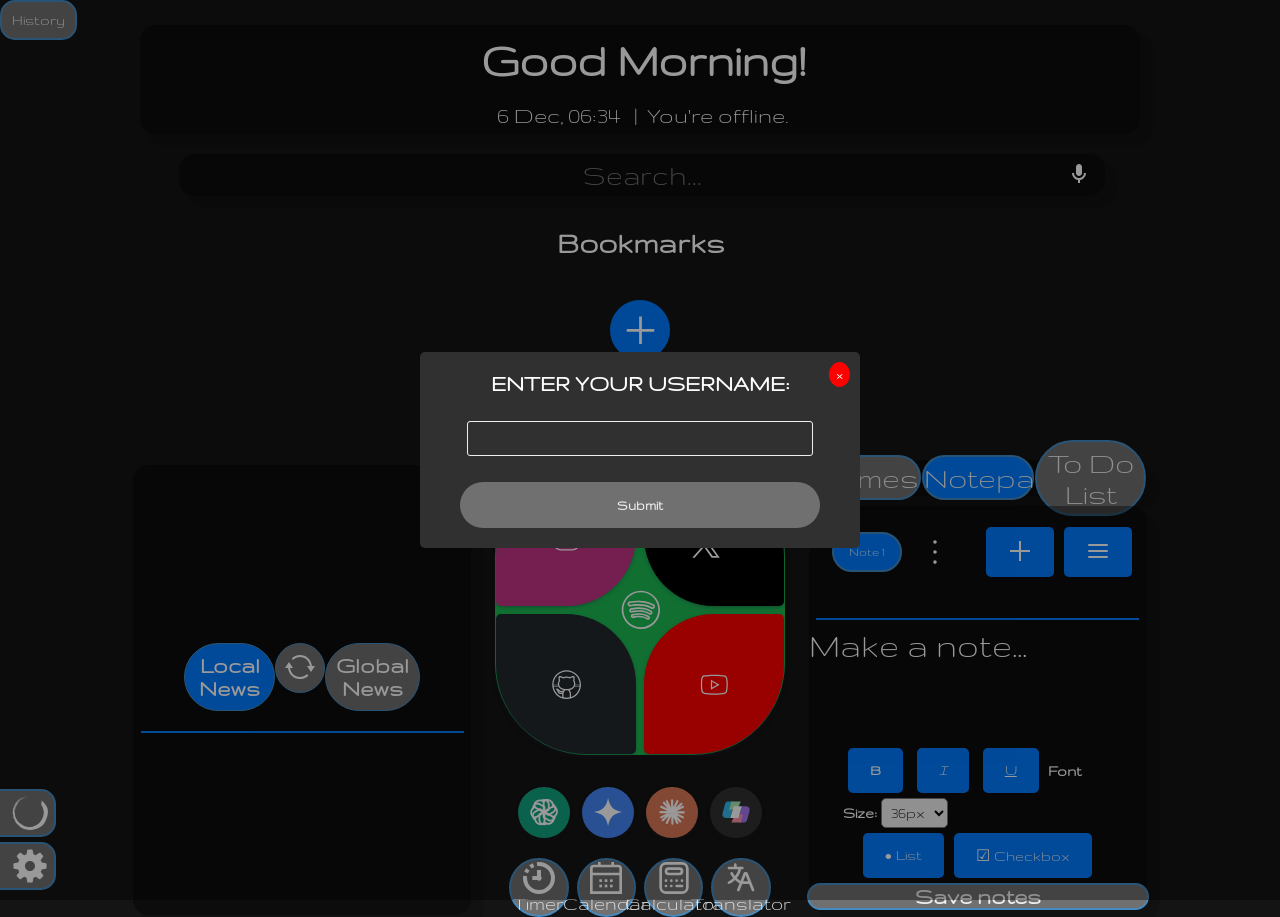
==== commit eb024f84: "feat: Add AI model bar" ====
--- a/index.html
+++ b/index.html
@@ -20,6 +20,7 @@
 
     <link rel="stylesheet" href="/style/style.css" />
     <link rel="stylesheet" href="/style/socialsstyle.css" />
+    <link rel="stylesheet" href="/style/aimodelsstyle.css" />
     <link rel="stylesheet" href="/style/bookmarksstyle.css" />
     <link rel="stylesheet" href="style/notepadstyle.css" />
     <link rel="stylesheet" href="/style/settingsstyle.css" />
@@ -78,7 +79,7 @@
       <h1>Bookmarks</h1>
       <div id="bookmark-list"></div>
 
-      <button id="add-button">
+      <button id="add-button" title="Add bookmark">
         <svg
           xmlns="http://www.w3.org/2000/svg"
           x="0px"
@@ -104,7 +105,7 @@
             />
             <span>Local News</span>
           </label>
-          <button id="refreshNewsBtn">
+          <button id="refreshNewsBtn" title="Refresh news">
             <svg
               xmlns="http://www.w3.org/2000/svg"
               x="0px"
@@ -200,6 +201,29 @@
           </div>
         </div>
 
+        <nav id="aimodelsdiv" class="offline" aria-label="AI Models">
+          <a class="aimodelbutton" id="chatgptLink" href="https://chatgpt.com/" title="ChatGPT" aria-label="ChatGPT">
+            <svg viewBox="0 0 24 24" width="40" height="40" aria-hidden="true" focusable="false">
+              <use xlink:href="/svg/aimodelsvg/chatgpt.svg#chatgpt" />
+            </svg>
+          </a>
+          <a class="aimodelbutton" id="geminiLink" href="https://gemini.google.com/" title="Gemini" aria-label="Gemini">
+            <svg viewBox="0 0 24 24" width="40" height="40" aria-hidden="true" focusable="false">
+              <use xlink:href="/svg/aimodelsvg/gemini.svg#gemini" />
+            </svg>
+          </a>
+          <a class="aimodelbutton" id="claudeLink" href="https://claude.ai/" title="Claude" aria-label="Claude">
+            <svg viewBox="0 0 24 24" width="40" height="40" aria-hidden="true" focusable="false">
+              <use xlink:href="/svg/aimodelsvg/claude.svg#claude" />
+            </svg>
+          </a>
+          <a class="aimodelbutton" id="copilotLink" href="https://copilot.microsoft.com/" title="Copilot" aria-label="Copilot">
+            <svg viewBox="0 0 24 24" width="40" height="40" aria-hidden="true" focusable="false">
+              <use xlink:href="/svg/aimodelsvg/copilot.svg#copilot" />
+            </svg>
+          </a>
+        </nav>
+
         <div id="appsdiv">
           <button id="timerBtn" title="Timer" class="appbutton">
             <svg
@@ -268,7 +292,7 @@
   <div id="notepaddiv">
     <div id="notepad-navbar">
       <div id="note-list"></div>
-      <button id="add-note-btn">
+      <button id="add-note-btn" title="Add note">
         <svg
           xmlns="http://www.w3.org/2000/svg"
           x="0px"
@@ -287,11 +311,11 @@
     <div id="notepadarea" contenteditable="true" data-placeholder="Make a note..."></div>
     <div id="editor-buttons">
       <div id="basic-text-editor">
-        <button id="notepadboldbtn"><strong>B</strong></button>
-        <button id="notepaditalicbtn"><em>I</em></button>
-        <button id="notepadunderlinebtn"><u>U</u></button>
+        <button id="notepadboldbtn" title="Bold"><strong>B</strong></button>
+        <button id="notepaditalicbtn" title="Italic"><em>I</em></button>
+        <button id="notepadunderlinebtn" title="Underline"><u>U</u></button>
         <label for="fontSize">Font Size:</label>
-        <select id="fontSize">
+        <select id="fontSize" title="Change font size">
           <option value="16px">16px</option>
           <option value="20px">20px</option>
           <option value="24px">24px</option>
@@ -301,8 +325,8 @@
         </select>
       </div>
       <div id="advanced-text-editor">
-        <button id="notepadlistbtn">&#8226; List</button>
-        <button id="notepadcheckbtn">☑ Checkbox</button>
+        <button id="notepadlistbtn" title="Insert list">&#8226; List</button>
+        <button id="notepadcheckbtn" title="Insert checkbox">☑ Checkbox</button>
       </div>
     </div>
     <div id="savenotesbtn">
@@ -331,13 +355,13 @@
         <!-- Select to choose between lists -->
         <select id="listSelector"></select>
         <!-- Button to add a new list -->
-        <button id="addListBtn">
+        <button id="addListBtn" title="Add to-do list">
           <svg xmlns="http://www.w3.org/2000/svg" x="0px" y="0px" viewBox="0 0 24 24" width="24" height="24">
             <path d="M 11 2 L 11 11 L 2 11 L 2 13 L 11 13 L 11 22 L 13 22 L 13 13 L 22 13 L 22 11 L 13 11 L 13 2 Z"></path>
           </svg>
         </button>
         <!-- Button to reorder lists -->
-        <button id="reorderListBtn" class="reorder-btn">
+        <button id="reorderListBtn" class="reorder-btn" title="Reorder to-do lists">
           <svg xmlns="http://www.w3.org/2000/svg" width="24" height="24" viewBox="0 0 24 24" fill="none" stroke="currentColor" stroke-width="2" stroke-linecap="round" stroke-linejoin="round">
             <line x1="3" y1="12" x2="21" y2="12"></line>
             <line x1="3" y1="6" x2="21" y2="6"></line>
@@ -345,7 +369,7 @@
           </svg>
         </button>
         <!-- Button to open list settings -->
-        <button id="todoSettingsBtn">
+        <button id="todoSettingsBtn" title="To-do list settings">
           <svg viewBox="0 0 256 256" xmlns="http://www.w3.org/2000/svg" width="24" height="24">
             <path d="M140,128a12,12,0,1,1-12-12A12,12,0,0,1,140,128ZM128,72a12,12,0,1,0-12-12A12,12,0,0,0,128,72Zm0,112a12,12,0,1,0,12,12A12,12,0,0,0,128,184Z"></path>
           </svg>
--- a/style/style.css
+++ b/style/style.css
@@ -721,7 +721,62 @@
   display: block;
 }
 
+/* Always hide native cursor when custom cursor is active */
 body.custom-cursor-active,
 body.custom-cursor-active * {
   cursor: none !important;
 }
+
+/* Weather Forecast Tooltip */
+.weather-tooltip {
+  position: fixed;
+  display: none;
+  background: rgba(0, 0, 0, 0.85);
+  backdrop-filter: blur(10px);
+  border-radius: 12px;
+  padding: 15px;
+  box-shadow: 0 8px 32px rgba(0, 0, 0, 0.4);
+  z-index: 10000;
+  min-width: 300px;
+  border: 1px solid rgba(255, 255, 255, 0.1);
+  color: white;
+  font-family: inherit;
+}
+
+.weather-tooltip-title {
+  font-size: 1.2rem;
+  font-weight: bold;
+  margin-bottom: 12px;
+  text-align: center;
+  border-bottom: 1px solid rgba(255, 255, 255, 0.2);
+  padding-bottom: 8px;
+}
+
+.weather-tooltip-row {
+  display: grid;
+  grid-template-columns: 60px 60px 1fr;
+  gap: 10px;
+  padding: 8px 0;
+  align-items: center;
+  border-bottom: 1px solid rgba(255, 255, 255, 0.05);
+}
+
+.weather-tooltip-row:last-child {
+  border-bottom: none;
+}
+
+.weather-tooltip-time {
+  font-weight: 600;
+  color: rgba(255, 255, 255, 0.9);
+}
+
+.weather-tooltip-temp {
+  font-weight: bold;
+  color: #87cefa;
+  font-size: 1.1rem;
+}
+
+.weather-tooltip-desc {
+  color: rgba(255, 255, 255, 0.8);
+  font-size: 0.95rem;
+}
--- a/style/aimodelsstyle.css
+++ b/style/aimodelsstyle.css
@@ -0,0 +1,53 @@
+#socials-apps #socialsdiv {
+  margin-bottom: 3vh;
+}
+
+#aimodelsdiv {
+  display: flex;
+  justify-content: center;
+  align-items: center;
+  gap: clamp(8px, 1vw, 24px);
+  width: 100%;
+  flex-shrink: 0;
+  margin-bottom: 3vh;
+}
+
+.aimodelbutton {
+  display: flex;
+  justify-content: center;
+  align-items: center;
+  width: clamp(44px, 4vw, 96px);
+  aspect-ratio: 1;
+  flex-shrink: 0;
+  border-radius: 50%;
+  color: white;
+  text-decoration: none;
+  box-shadow: rgba(50, 50, 93, 0.25) 0px 2px 5px -1px,
+    rgba(0, 0, 0, 0.3) 0px 1px 3px -1px;
+  transition: transform 0.2s ease-in-out, box-shadow 0.2s ease-in-out;
+}
+
+.aimodelbutton svg {
+  width: 55%;
+  height: 55%;
+  fill: currentColor;
+}
+
+.aimodelbutton:hover {
+  transform: scale(1.1);
+  box-shadow: 0 0 0 2px var(--button-background);
+}
+
+.aimodelbutton:focus-visible {
+  outline: 3px solid var(--font-color);
+  outline-offset: 4px;
+}
+
+#chatgptLink { background-color: #10a37f; }
+#geminiLink { background-color: #4285f4; }
+#claudeLink { background-color: #d97757; }
+#copilotLink { background-color: var(--form-container-background); }
+
+@media (prefers-reduced-motion: reduce) {
+  .aimodelbutton { transition: none; }
+}
--- a/style/notepadstyle.css
+++ b/style/notepadstyle.css
@@ -13,7 +13,9 @@
   border-radius: 5px;
   cursor: pointer;
   margin: 5px;
-  transition: background-color 0.3s ease, color 0.3s ease;
+  transition:
+    background-color 0.3s ease,
+    color 0.3s ease;
 }
 
 label {
@@ -316,3 +318,15 @@
 #save-order:hover {
   opacity: 0.8;
 }
+
+#notepadarea a.notepad-auto-link,
+#notepadarea a.notepad-auto-link:visited,
+#notepadarea a.notepad-auto-link:hover,
+#notepadarea a.notepad-auto-link:active {
+  color: inherit;
+  font-weight: inherit;
+  font-style: inherit;
+  text-decoration: underline;
+  text-decoration-color: currentColor;
+  cursor: pointer;
+}
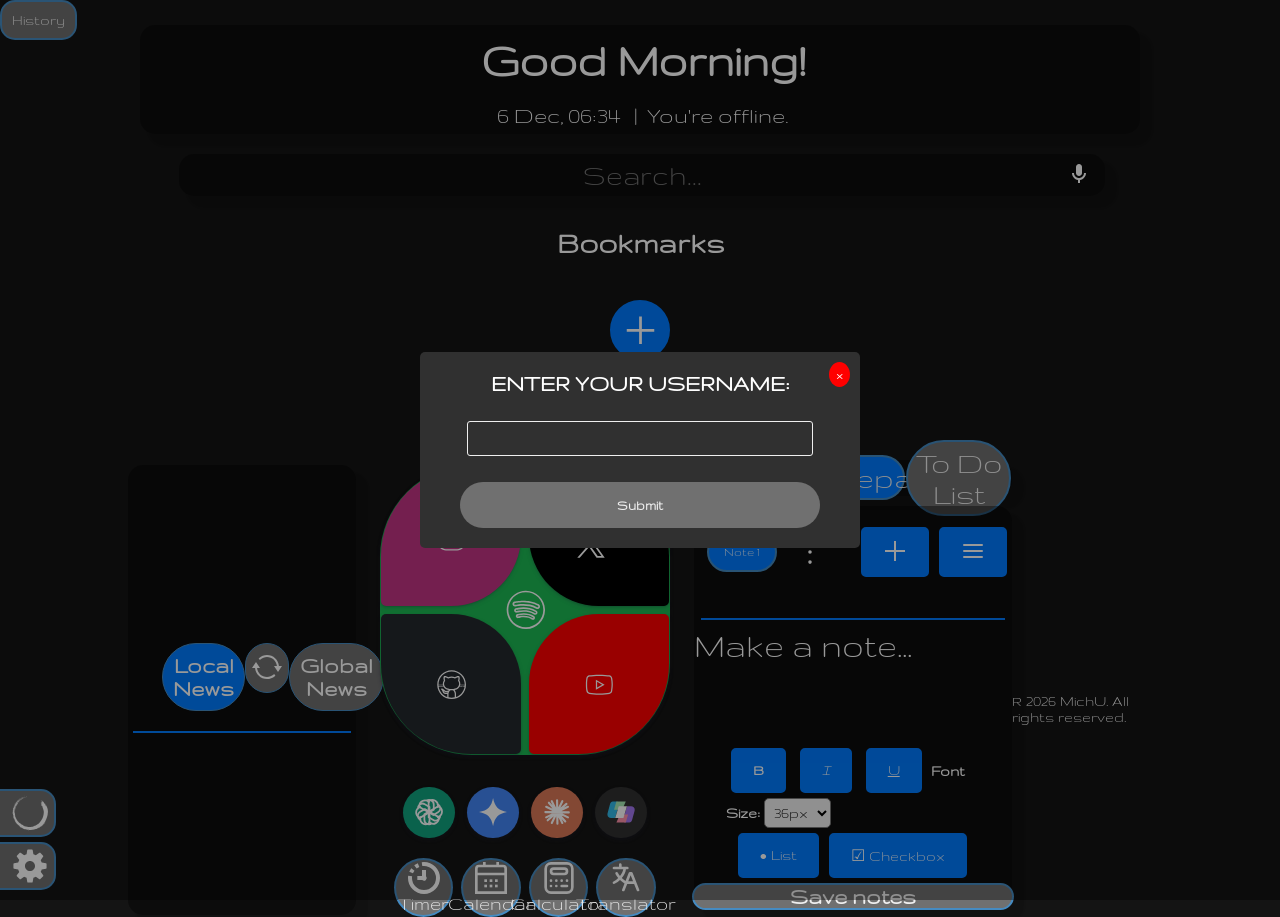
==== commit 7d4fb49d: "Add author attribution in settings, manifest, and index; add LICENSE file Co-Authored-By: Claude Cod" ====
--- a/index.html
+++ b/index.html
@@ -3,6 +3,7 @@
   <head>
     <meta charset="UTF-8" />
     <meta name="viewport" content="width=device-width, initial-scale=1.0" />
+    <meta name="author" content="MichU">
     <link rel="icon" type="image/x-icon" href="/img/home-favicon.png" />
 
     <link
@@ -27,7 +28,7 @@
     <link rel="stylesheet" href="/style/gamestodolist.css">
     <link rel="stylesheet" id="themestylesheet" href="/themes/dark-mode.css" />
 
-    <title>HomePage</title>
+    <title>MichU's HomePage</title>
   </head>
   <body>
     <button id="recent-tabs-button">History</button>
@@ -207,7 +208,7 @@
               <use xlink:href="/svg/aimodelsvg/chatgpt.svg#chatgpt" />
             </svg>
           </a>
-          <a class="aimodelbutton" id="geminiLink" href="https://gemini.google.com/" title="Gemini" aria-label="Gemini">
+          <a class="aimodelbutton" id="geminiLink" href="https://gemini.google.com/u/1/" title="Gemini" aria-label="Gemini">
             <svg viewBox="0 0 24 24" width="40" height="40" aria-hidden="true" focusable="false">
               <use xlink:href="/svg/aimodelsvg/gemini.svg#gemini" />
             </svg>
@@ -376,7 +377,16 @@
         </button> 
     </div>
     <hr>
-    <!-- Editable To-Do list -->
+            <div id="todolist-controls" style="display: flex; align-items: center; gap: 8px; margin: 8px 0;">
+          <label for="sortSelect">Sort by:</label>
+          <select id="sortSelect">
+            <option value="title">Title</option>
+            <option value="priority">Priority</option>
+            <option value="dueDate">Due Date</option>
+          </select>
+          <button id="kanbanToggleBtn">Kanban</button>
+        </div>
+        <!-- Editable To-Do list -->
     <div id="todolist">
         <ul contenteditable="true" data-placeholder="Type a task and press Enter"></ul>
     </div>
@@ -413,6 +423,7 @@
           <use xlink:href="/svg/settingssvg/zen.svg#zen" />
         </svg>
       </button>
+    <p class="footer-copyright">R 2026 MichU. All rights reserved.</p>
     </div>
 
 
--- a/style/gamestodolist.css
+++ b/style/gamestodolist.css
@@ -238,3 +238,102 @@
 #save-list-order:hover {
   opacity: 0.8;
 }
+
+/* Task item layout */
+#todolist li.task-item,
+.kanban-list li.task-item {
+  display: flex;
+  align-items: center;
+  gap: 8px;
+  background: var(--tile-background);
+  border-radius: var(--tile-border-radius);
+  padding: 4px;
+  margin-bottom: 4px;
+}
+
+/* Priority and status select styling */
+.task-priority,
+.task-status {
+  border: none;
+  background: var(--form-container-background);
+  color: var(--font-color);
+  padding: 2px 4px;
+}
+
+/* Delete button */
+.task-delete {
+  background: none;
+  border: none;
+  color: var(--priority-high-color);
+  font-weight: bold;
+  cursor: pointer;
+}
+
+/* Overdue highlight */
+.task-overdue {
+  background: var(--task-overdue-bg);
+}
+
+/* Controls */
+#todolist-controls {
+  display: flex;
+  align-items: center;
+  gap: 8px;
+  margin: 8px 0;
+}
+#todolist-controls select {
+  border: none;
+  outline: none;
+  background: var(--form-container-background);
+  color: var(--font-color);
+  padding: 5px 10px;
+  border-radius: 3rem;
+}
+#todolist-controls button {
+  background: var(--button-background);
+  color: var(--font-color);
+  border: none;
+  padding: 10px 20px;
+  border-radius: 5px;
+  cursor: pointer;
+  height: 50px;
+}
+
+/* Priority badge */
+.task-priority-badge {
+  padding: 2px 6px;
+  border-radius: 4px;
+  font-size: 0.8rem;
+  margin-right: 5px;
+  color: var(--font-color);
+}
+.task-priority-badge.low { background: var(--priority-low-color); }
+.task-priority-badge.medium { background: var(--priority-medium-color); }
+.task-priority-badge.high { background: var(--priority-high-color); }
+
+/* Kanban board */
+#kanbanBoard {
+  display: flex;
+  gap: 10px;
+  margin-top: 10px;
+}
+.kanban-column {
+  flex: 1;
+  border: 2px solid var(--button-background);
+  border-radius: var(--tile-border-radius);
+  background-color: var(--modal-background);
+  box-shadow: 10px 10px 2px 2px rgba(0, 0, 0, 0.15);
+  min-height: 200px;
+  padding: 5px;
+}
+.kanban-column h3 {
+  text-align: center;
+  margin: 0 0 5px 0;
+  color: var(--font-color);
+}
+.kanban-list {
+  list-style: none;
+  padding: 0;
+  margin: 0;
+}
+
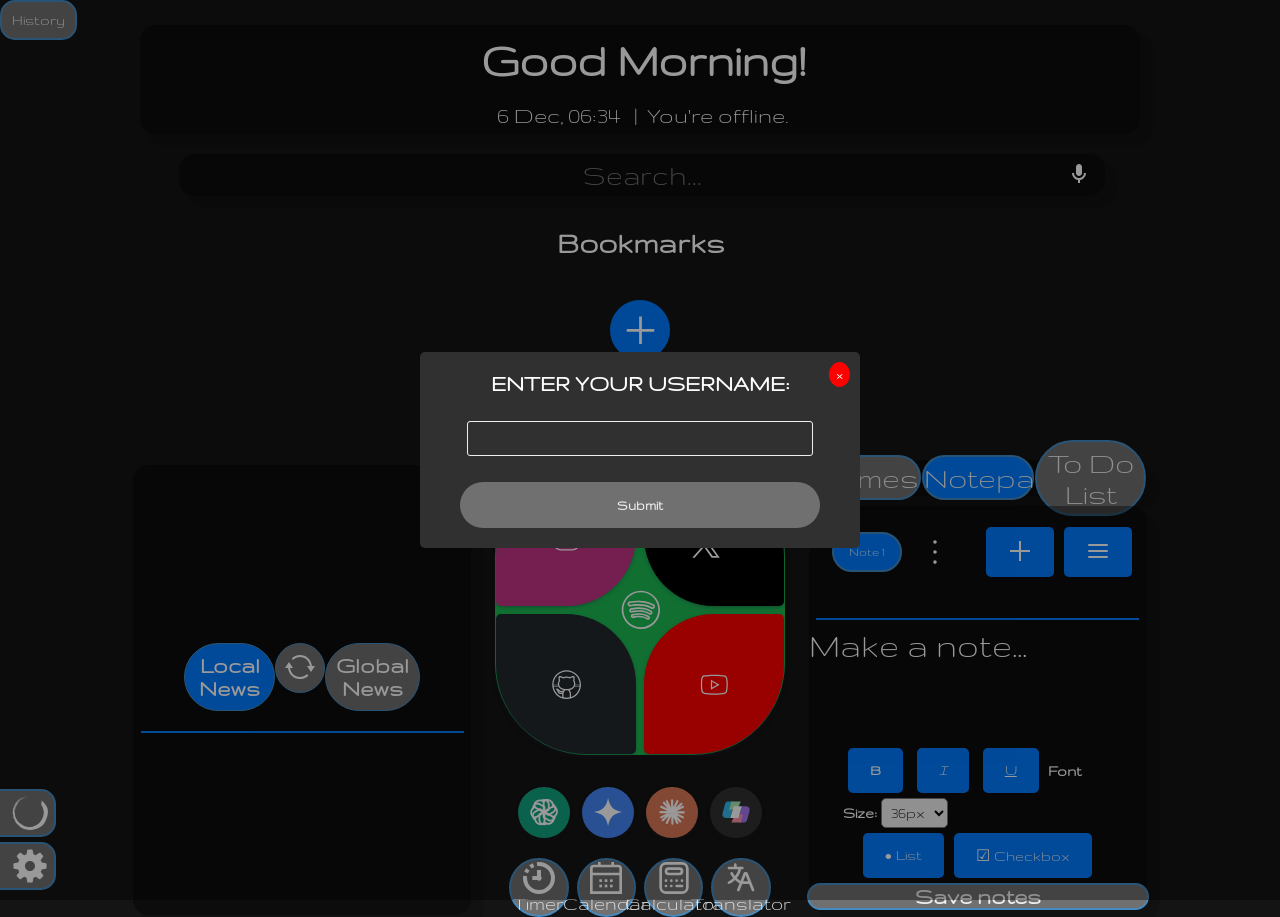
==== commit 06c97140: "fix: update copyright symbol in footer" ====
--- a/index.html
+++ b/index.html
@@ -423,7 +423,6 @@
           <use xlink:href="/svg/settingssvg/zen.svg#zen" />
         </svg>
       </button>
-    <p class="footer-copyright">R 2026 MichU. All rights reserved.</p>
     </div>
 
 
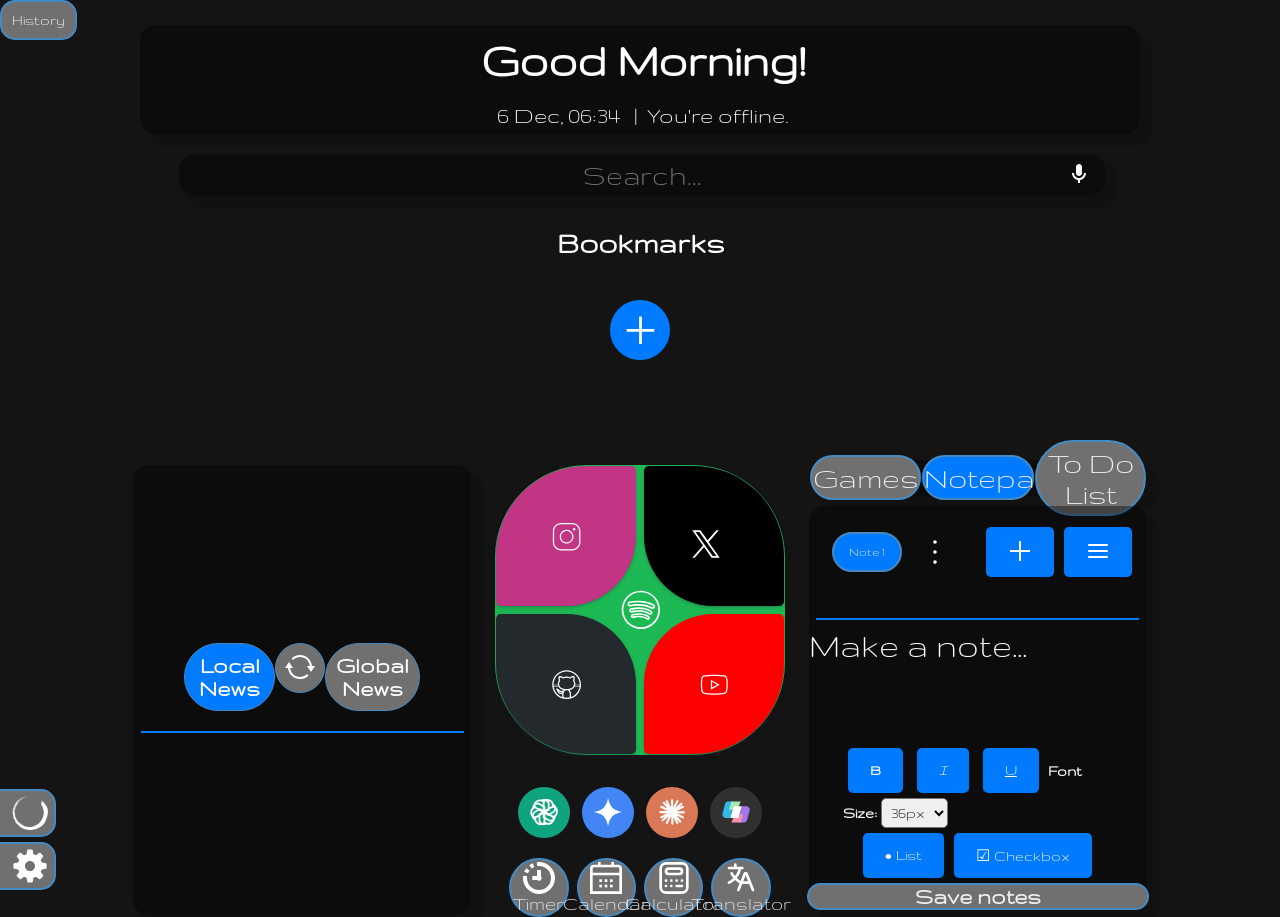
==== commit 3e5e8616: "Add Firebase SDK files locally and integrate Auth & Firestore with guest mode" ====
--- a/index.html
+++ b/index.html
@@ -442,6 +442,11 @@
     <script src="script/background.js"></script>
     <script src="/script/offline.js"></script>
     <script src="/script/voice-search.js"></script>
+    <script src="/libs/firebase/firebase-app-compat.js"></script>
+    <script src="/libs/firebase/firebase-auth-compat.js"></script>
+    <script src="/libs/firebase/firebase-firestore-compat.js"></script>
+    <script src="/script/firebase-init.js"></script>
+    <script src="/script/firestore-sync.js"></script>
     <script src="/script/date.js"></script>
     <script class="offlineScript" src="/script/weather.js"></script>
     <script src="/script/user.js"></script>
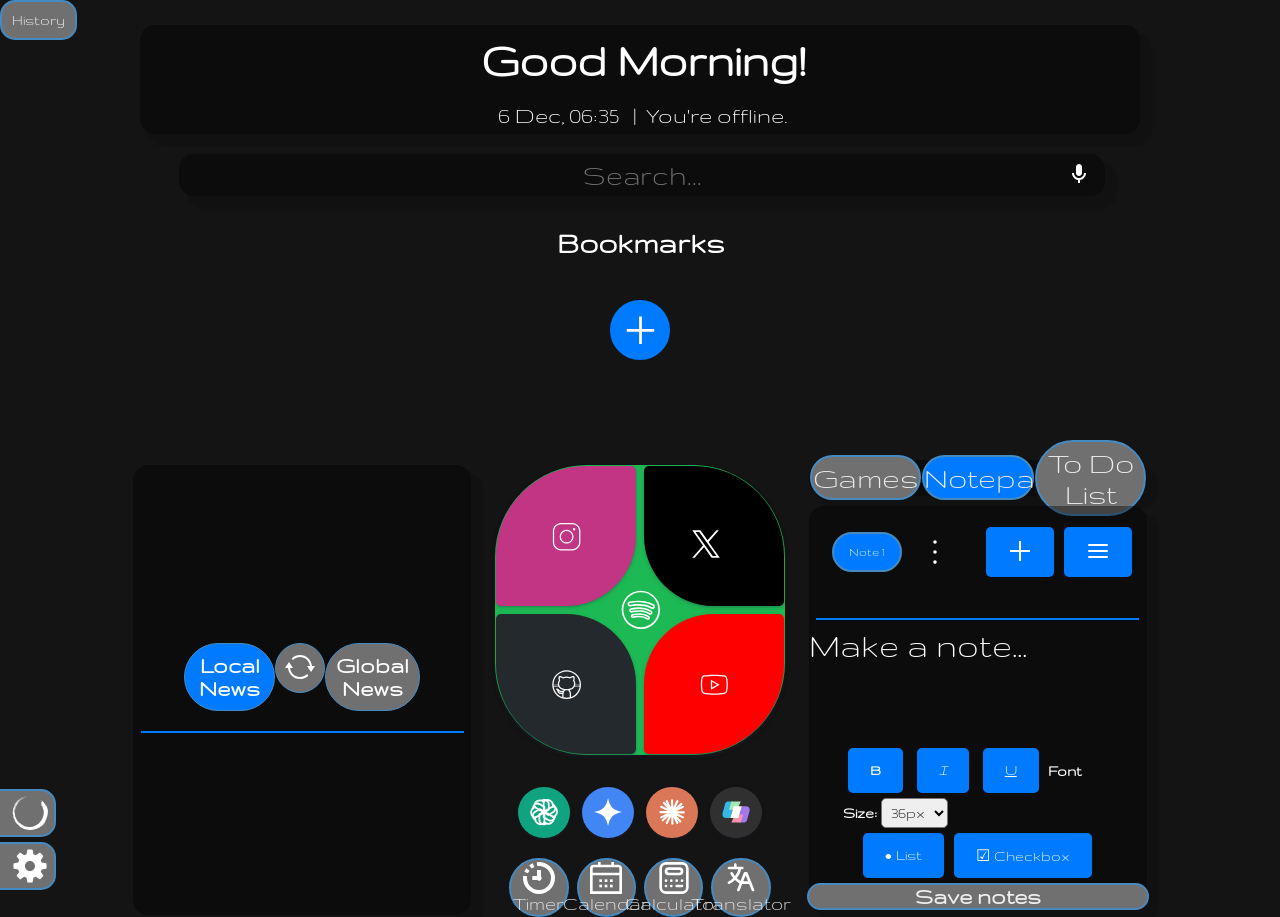
==== commit 7a60135c: "Add WinBox CSS fix and restore winbox script" ====
--- a/index.html
+++ b/index.html
@@ -435,6 +435,7 @@
     <script src="/cdn/particles.js"></script>!-->
 
     <script src="/script/marked.min.js"></script>
+    <link rel="stylesheet" href="/style/winbox-fix.css" />
     <script src="/winbox/winbox.bundle.min.js"></script>
 
     
--- a/style/winbox-fix.css
+++ b/style/winbox-fix.css
@@ -0,0 +1,4 @@
+/* Ensure WinBox modals appear above all content */
+.winbox {
+  z-index: 10000 !important;
+}
